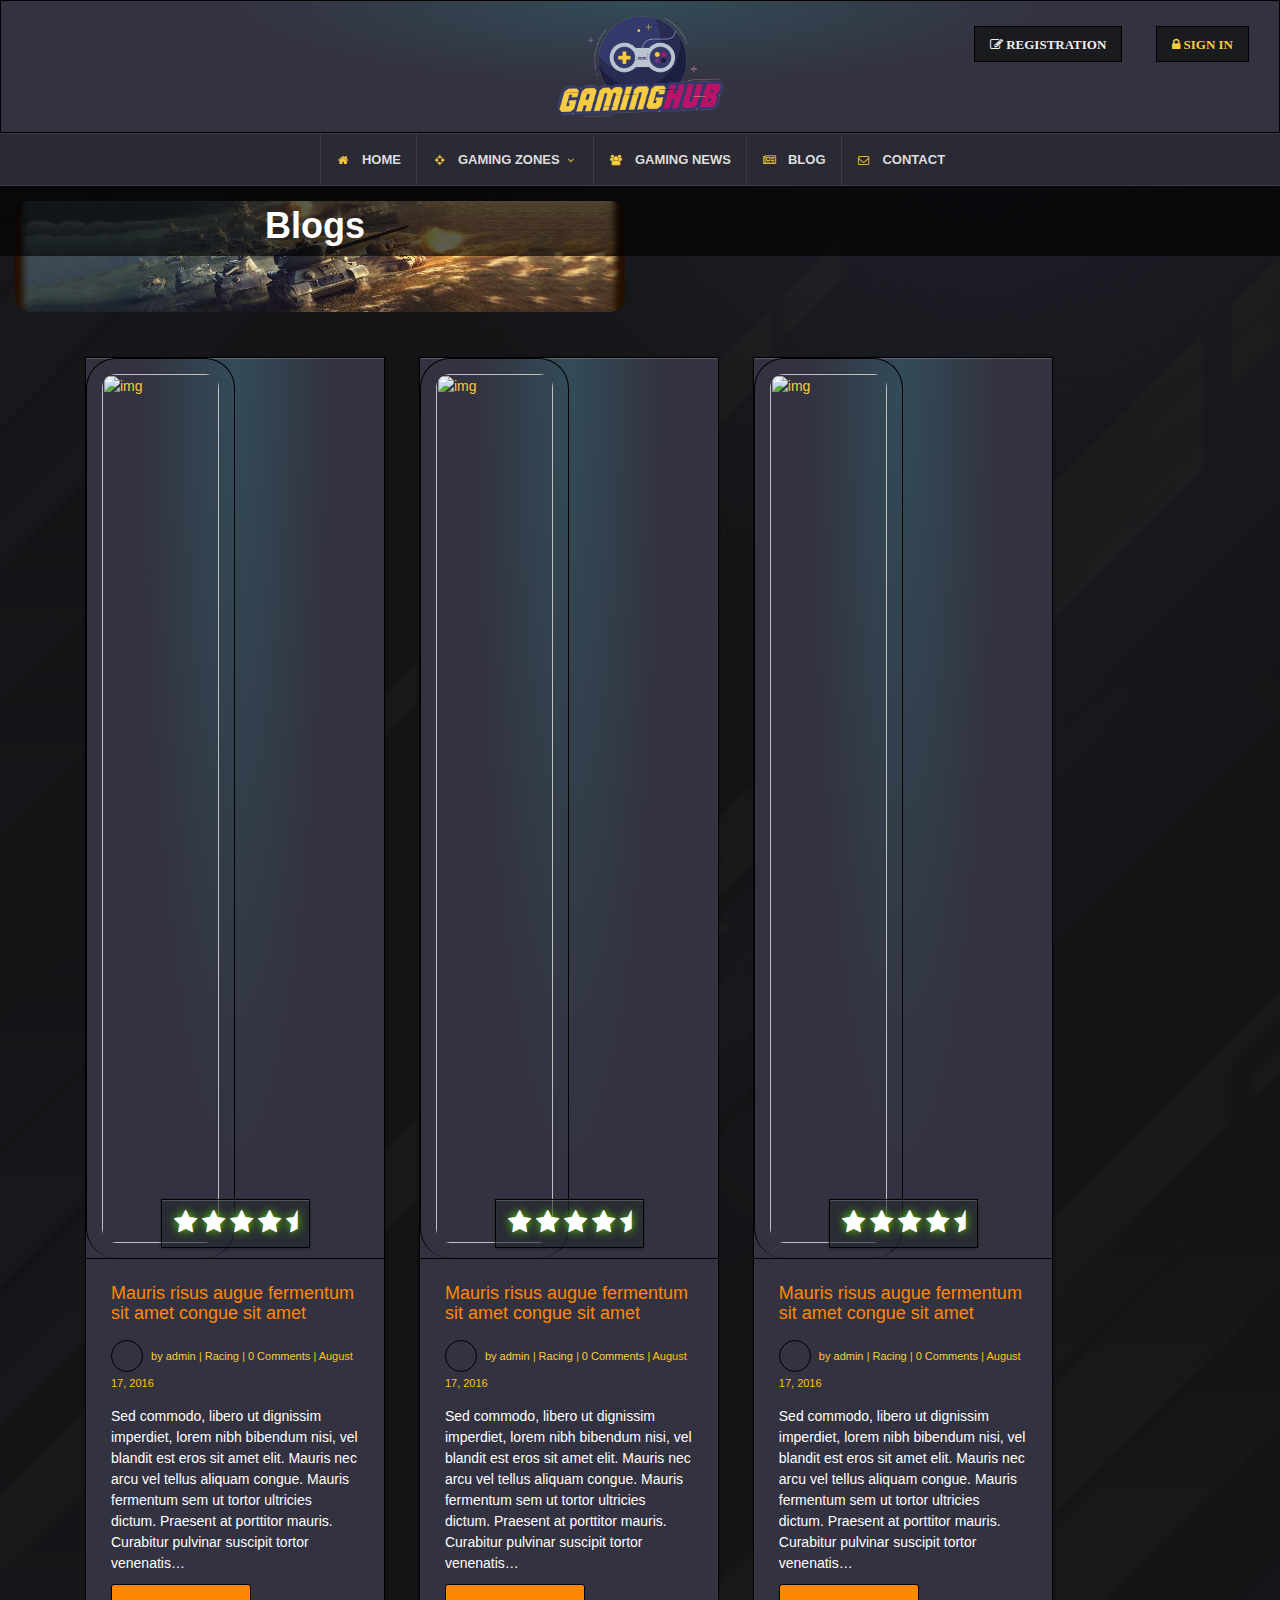
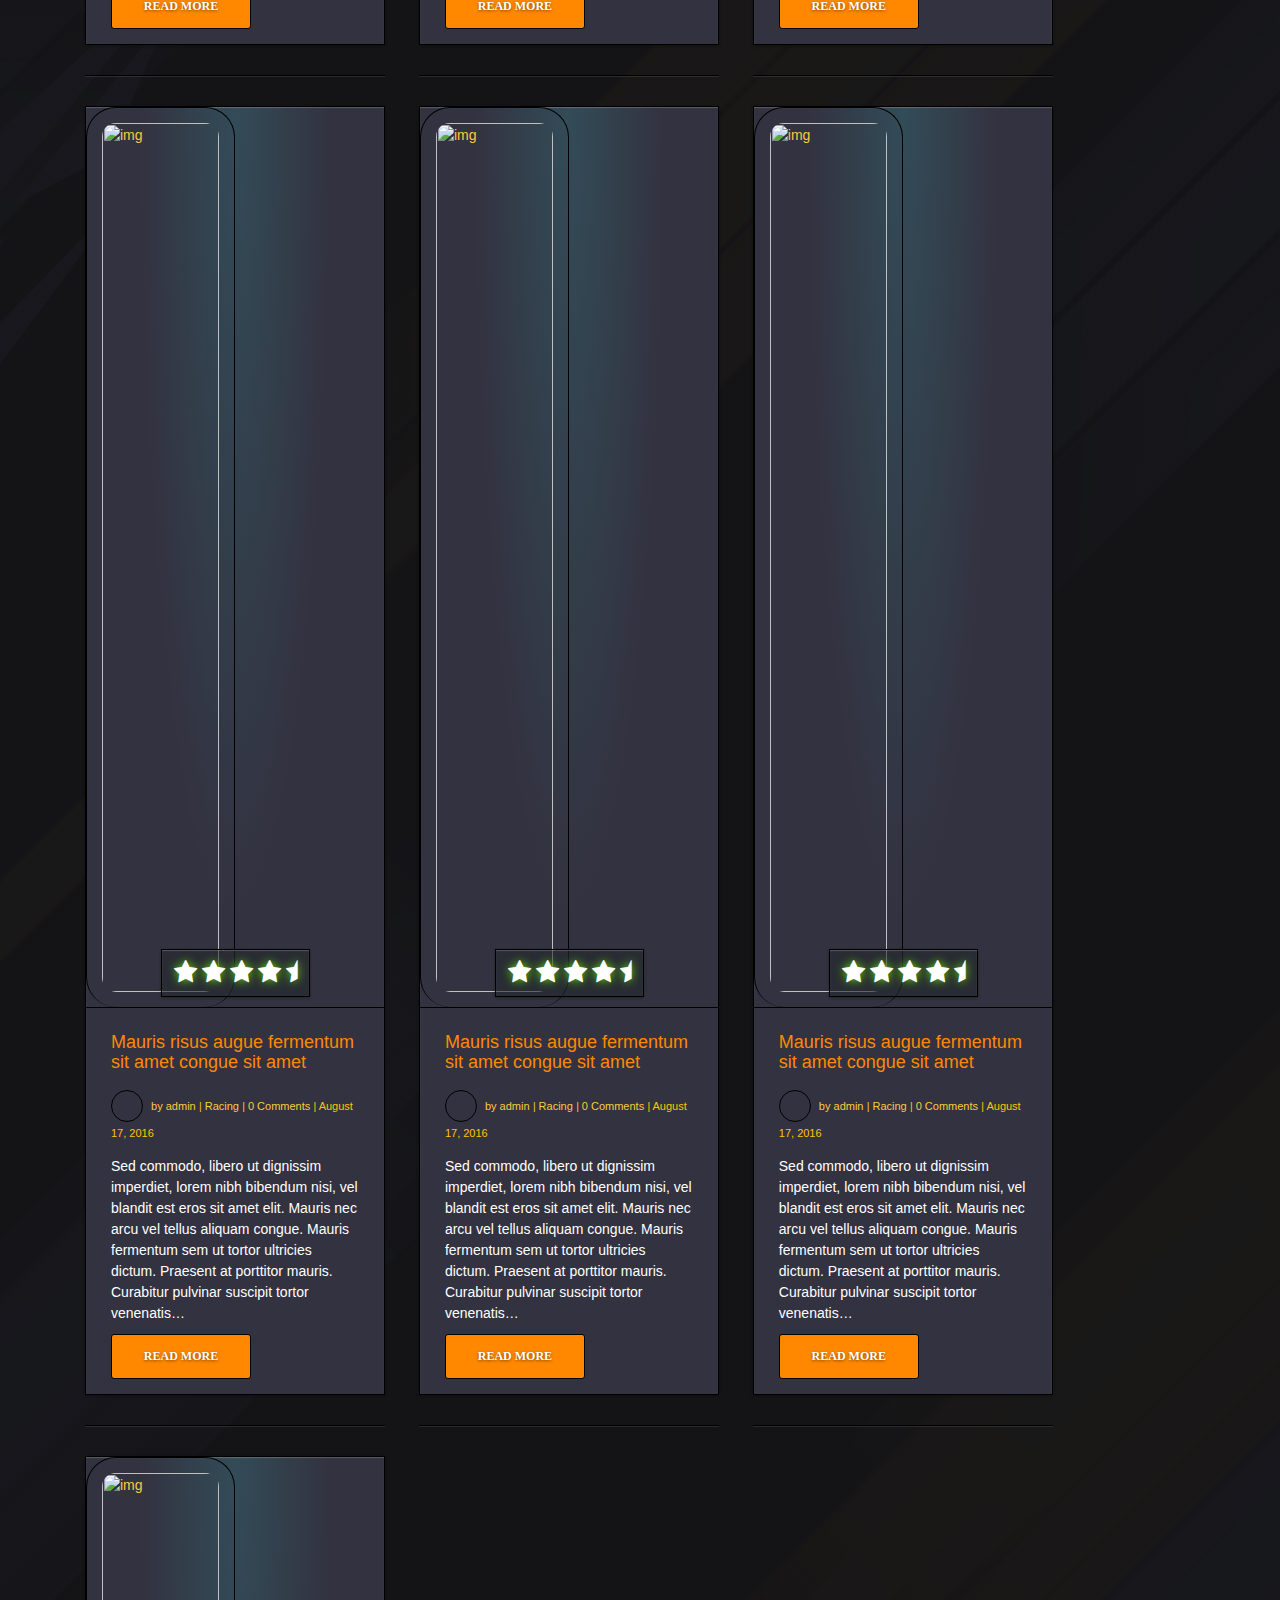
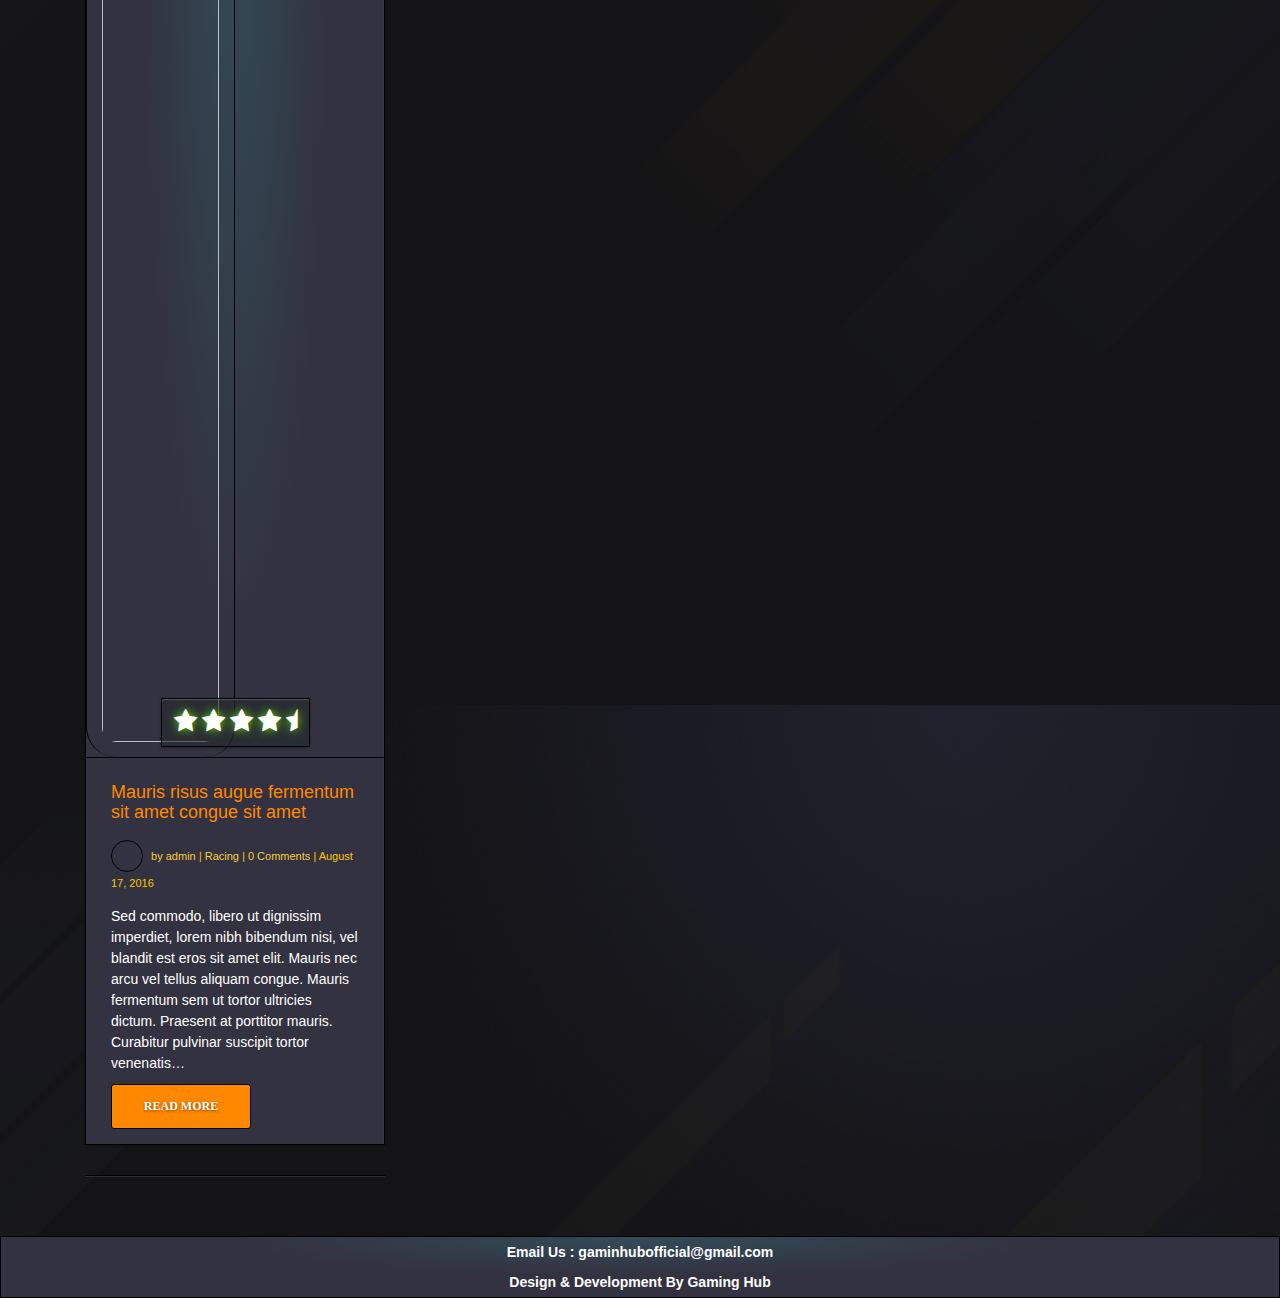
==== blog.html @ d0856de7 "contact and blog page html" ====
<head>
   <meta charset="utf-8">
   <meta http-equiv="X-UA-Compatible" content="IE=edge">
   <meta name="viewport" content="width=device-width, initial-scale=1.0">
   <link rel="shortcut icon" href="img/ico/favicon.png">
   <title>Gaming Hub</title>
   <!-- Bootstrap core CSS -->
   <link href="css/bootstrap.css" rel="stylesheet">
   <link href="css/bootstrap.min.css" rel="stylesheet">
   <!-- Custom styles for this template -->
   <link rel="stylesheet" type="text/css" href="style.css">
   <!-- Custom styles for this template -->
   <link rel="stylesheet" href="https://maxcdn.bootstrapcdn.com/font-awesome/4.6.3/css/font-awesome.min.css">
   <link rel="stylesheet" href="css/animate.css">
   <link rel="stylesheet" href="css/owl.carousel.css">
   <link rel="stylesheet" type="text/css" href="css/responsive.css">
   <script src="https://ajax.googleapis.com/ajax/libs/jquery/3.3.1/jquery.min.js"></script>
   <script src="https://maxcdn.bootstrapcdn.com/bootstrap/3.3.7/js/bootstrap.min.js"></script>
   <!--EnD -->
</head>
<body>
   <!-- NAVBAR -->
   <div class="Head-logo">
   <div class="container-fluid">
      <div class="col-lg-12 col-md-12 no-padding header-back">
         <div class="col-lg-4 col-md-4"></div>
         <div class="col-lg-4 col-md-4 text-center">
            <img src="img/logo1.png">
         </div>
         <div class="col-lg-4 col-md-4">
            <div class="head-btns">
               <ul>
                  <li class="reg-btn"><a href="#"><i class="fa fa-pencil-square-o"></i> <span>Registration</span>
                     </a>
                  </li>
                  <li class="sign-btn"><a href="#"><i class="fa fa-lock"></i> <span>Sign In</span> </a></li>
               </ul>
            </div>
         </div>
      </div>
      <div class="col-lg-12 col-md-12 col-sm-12 no-padding">
         <nav class="navbar navbar-default navi navbar-custom">
            <div class="container-fluid">
               <!-- Brand and toggle get grouped for better mobile display -->
               <div class="navbar-header">
                  <button type="button" class="navbar-toggle collapsed" data-toggle="collapse" data-target="#bs-example-navbar-collapse-1" aria-expanded="false">
                  <span class="sr-only">Toggle navigation</span>
                  <span class="icon-bar"></span>
                  <span class="icon-bar"></span>
                  <span class="icon-bar"></span>
                  </button>
               </div>
               <!-- Collect the nav links, forms, and other content for toggling -->
               <div class="navbar-collapse collapse header-menu-navigation" id="bs-example-navbar-collapse-1" style="height: 1px;">
                  <ul class="nav navbar-nav navi header-menu-navigation">
                     <li><a href="index.html"><i class="header-menu-icon fa fa-home"></i> <span>Home</span></a></li>
                     <li><a href="zone.html"><i class="header-menu-icon fa fa-crosshairs"></i> <span>Gaming Zones</span>
                        <i class="dropdown-icon fa fa-angle-down"></i></a>
                     </li>
                     <li><a href="news.html"><i class="header-menu-icon fa fa-users"></i> <span>Gaming News</span></a></li>
                     <li><a href="blog.html"><i class="header-menu-icon fa fa-newspaper-o"></i> <span>Blog</span></a></li>
                     <li><a href="contact.html"><i class="header-menu-icon fa fa-envelope-o"></i> <span>Contact</span></a></li>
                  </ul>
               </div>
               <!-- /.navbar-collapse -->
            </div>
            <!-- /.container-fluid -->
         </nav>
         <div>
         </div>
      </div>
   </div>
   <style>
      .blog .blog-item{ display: inline-block; }
      .blog .blog-twrapper{ background-color: #1d1d1d;border: 1px solid #000;background-image: -webkit-linear-gradient(bottom, #1a1b1f, #2a2a34);background-image: -moz-linear-gradient(bottom, #1a1b1f, #2a2a34);background-image: -o-linear-gradient(bottom, #1a1b1f, #2a2a34);background-image: radial-gradient(ellipse farthest-corner at center 0px,#31a2a6 -150%,#333240 45%,#333240 85%);-webkit-box-shadow: 0 1px 3px rgba(0, 0, 0, .3), inset 0 1px 1px rgba(255, 255, 255, .2);-moz-box-shadow: 0 1px 3px rgba(0, 0, 0, .3), inset 0 1px 1px rgba(255, 255, 255, .2);box-shadow: 0 1px 3px rgba(0, 0, 0, .3), inset 0 1px 1px rgba(255, 255, 255, .2); }
      .blog .blog-twrapper { position: relative;z-index: 10;-webkit-transition: -webkit-transform .4s;-moz-transition: -moz-transform .4s;transition: transform .4s; }
      .blog-image { position: relative;overflow: hidden; }
      .blog .blog-image img { border: 1px solid #000;border-bottom: 0; }
      .blog-image img { width: 100%;height: auto;-webkit-transition: -webkit-transform .4s;-moz-transition: -moz-transform .4s;transition: transform .4s; }
      .blog-image .carousel_rating { border: 1px solid #000;box-shadow: 0 1px 3px rgba(0, 0, 0, .3), inset 0 1px 1px rgba(255, 255, 255, .2);position: absolute;bottom: 10px;right: 50%;margin-right: -75px;z-index: 2;font-size: 18px;padding: 10px 10px 8px 12px;background: rgba(35,40,45,0.6);top: initial;opacity: 1;transition: all .35s ease-in-out;-moz-transition: all .35s ease-in-out;-webkit-transition: all .35s ease-in-out;-o-transition: all .35s ease-in-out; }
      .blog-image .carousel_rating i { color: white;font-size: 25px; }
      .blog .cat-color { text-shadow: 0px 0px 10px #60d600; }
      .blog .cat-color-background { background: #60d600; }
      .blog .blog-content { padding: 20px 25px 15px;line-height: 21px;border: 0px solid black;border-top: 1px solid black; }
      .blog .blog-content p { color: #fff; }
      .blog .blog-post h2 { color: #ff8800;padding: 5px 0px 1px;margin-top: 0;margin-bottom: 10px;font-size: 18px; }
      .blog .blog-post h2 > a { color: #ff8800; }
      .blog .post-pinfo { margin: 8px 0 5px;width: auto;border-top: 0px;border-bottom: 0px;color: #ffc400 !important;font-size: 11px;padding: 7px 0px 7px 0px; }
      .blog .post-pinfo img { width: 20px!important;height: 20px;border-radius: 30px;margin-right: 5px;position: relative;top: -1px;border: 1px solid black; }
      .blog .blog-content .button-small { display: block;width: 140px;font-family: Roboto;letter-spacing: 0;font-size: 12px;padding: 11px 20px!important;transition: all .35s ease-in-out;-moz-transition: all .35s ease-in-out;-webkit-transition: all .35s ease-in-out;-o-transition: all .35s ease-in-out;color: #FFF;text-transform: uppercase;font-weight: 900;margin-top: 5px;position: relative;border-radius: 3px;z-index: 1;border: 1px solid #000;overflow: hidden;cursor: pointer;text-shadow: 0px 1px 3px rgba(0,0,0,0.5);text-align: center;background-color: #ff8800!important; }
      .blog .block-divider { margin: 30px 0;height: 1px;background: #000;box-shadow: 0 1px 0 rgba(255, 255, 255, .1); }
      .blog .post-pinfo img { width: 20px!important;height: 20px;border-radius: 30px;margin-right: 5px;position: relative;top: -1px;border: 1px solid black; }
   </style>
   <div class="home-bnnr news blog">
   <div class="container-fluid no-padding">
      <div class="bnnr-img">
         <img src="img/new-bnnr.jpg">
      </div>
   </div>
   <div class="bnn-txt txt">
      <div class="color">
         <div class="container">
            <div class="row">
               <div class="col-lg-2 col-md-2"></div>
               <div class="col-lg-2 col-md-8 col-sm-8">
                  <h1>Blogs</h1>
               </div>
               <div class="col-lg-2 col-md-2"></div>
            </div>
         </div>
      </div>
   </div>
   <div class="container" style="margin:30px auto 30px auto;">
      <div class="blog-post blog-item" style="width: 300px; left: 0px; top: 0px; transform: translate(0px, 0px);margin:0 15px;">
         <div class="blog-twrapper">
            <div class="blog-image right">
               <a href="#"><img alt="img" src="https://skywarriorthemes.com/arcane/wp-content/uploads/2016/08/9-817x320.jpg"></a>
               <div class="carousel_rating">
                  <div class="cat-color">
                     <i class="fa fa-star"></i>
                     <i class="fa fa-star"></i>
                     <i class="fa fa-star"></i>
                     <i class="fa fa-star"></i>
                     <i class="fa fa-star-half"></i>
                  </div>
               </div>
               <span class="overlay-link"></span>
               <i class="far fa-hand-pointer cat-color"></i>
               <span class="line_effect cat-color-background"></span>
            </div>
            <div class="blog-content ">
               <h2>
                  <a href="#"> Mauris risus augue fermentum sit amet congue sit amet</a>
               </h2>
               <div class="post-pinfo">
                  <a data-original-title="View all posts by admin" data-toggle="tooltip" href="#">
                  <img src="https://skywarriorthemes.com/arcane/wp-content/uploads/2016/08/11-1.jpg" width="60" height="60" alt="author image">
                  by admin</a>
                  <i>|</i>
                  <a href="#"> Racing  </a> <i>|</i> 
                  <a href="##comments">
                  0 Comments </a>
                  <i>|</i>
                  <span class="date"> August 17, 2016</span>
               </div>
               <p>Sed commodo, libero ut dignissim imperdiet, lorem nibh bibendum nisi, vel blandit est eros sit amet elit. Mauris nec arcu vel tellus aliquam congue. Mauris fermentum sem ut tortor ultricies dictum. Praesent at porttitor mauris. Curabitur pulvinar suscipit tortor venenatis…</p>
               <a href="#" class="button-small">Read more</a>
            </div>
            <!-- blog-content -->
         </div>
         <!-- /blog-twrapper -->
         <div class="clear"></div>
         <div class="block-divider"></div>
      </div>
      <div class="blog-post blog-item" style="width: 300px; left: 0px; top: 0px; transform: translate(0px, 0px);margin:0 15px;">
         <div class="blog-twrapper">
            <div class="blog-image right">
               <a href="#"><img alt="img" src="https://skywarriorthemes.com/arcane/wp-content/uploads/2016/08/9-817x320.jpg"></a>
               <div class="carousel_rating">
                  <div class="cat-color">
                     <i class="fa fa-star"></i>
                     <i class="fa fa-star"></i>
                     <i class="fa fa-star"></i>
                     <i class="fa fa-star"></i>
                     <i class="fa fa-star-half"></i>
                  </div>
               </div>
               <span class="overlay-link"></span>
               <i class="far fa-hand-pointer cat-color"></i>
               <span class="line_effect cat-color-background"></span>
            </div>
            <div class="blog-content ">
               <h2>
                  <a href="#"> Mauris risus augue fermentum sit amet congue sit amet</a>
               </h2>
               <div class="post-pinfo">
                  <a data-original-title="View all posts by admin" data-toggle="tooltip" href="#">
                  <img src="https://skywarriorthemes.com/arcane/wp-content/uploads/2016/08/11-1.jpg" width="60" height="60" alt="author image">
                  by admin</a>
                  <i>|</i>
                  <a href="#"> Racing  </a> <i>|</i> 
                  <a href="##comments">
                  0 Comments </a>
                  <i>|</i>
                  <span class="date"> August 17, 2016</span>
               </div>
               <p>Sed commodo, libero ut dignissim imperdiet, lorem nibh bibendum nisi, vel blandit est eros sit amet elit. Mauris nec arcu vel tellus aliquam congue. Mauris fermentum sem ut tortor ultricies dictum. Praesent at porttitor mauris. Curabitur pulvinar suscipit tortor venenatis…</p>
               <a href="#" class="button-small">Read more</a>
            </div>
            <!-- blog-content -->
         </div>
         <!-- /blog-twrapper -->
         <div class="clear"></div>
         <div class="block-divider"></div>
      </div>
      <div class="blog-post blog-item" style="width: 300px; left: 0px; top: 0px; transform: translate(0px, 0px);margin:0 15px;">
         <div class="blog-twrapper">
            <div class="blog-image right">
               <a href="#"><img alt="img" src="https://skywarriorthemes.com/arcane/wp-content/uploads/2016/08/9-817x320.jpg"></a>
               <div class="carousel_rating">
                  <div class="cat-color">
                     <i class="fa fa-star"></i>
                     <i class="fa fa-star"></i>
                     <i class="fa fa-star"></i>
                     <i class="fa fa-star"></i>
                     <i class="fa fa-star-half"></i>
                  </div>
               </div>
               <span class="overlay-link"></span>
               <i class="far fa-hand-pointer cat-color"></i>
               <span class="line_effect cat-color-background"></span>
            </div>
            <div class="blog-content ">
               <h2>
                  <a href="#"> Mauris risus augue fermentum sit amet congue sit amet</a>
               </h2>
               <div class="post-pinfo">
                  <a data-original-title="View all posts by admin" data-toggle="tooltip" href="#">
                  <img src="https://skywarriorthemes.com/arcane/wp-content/uploads/2016/08/11-1.jpg" width="60" height="60" alt="author image">
                  by admin</a>
                  <i>|</i>
                  <a href="#"> Racing  </a> <i>|</i> 
                  <a href="##comments">
                  0 Comments </a>
                  <i>|</i>
                  <span class="date"> August 17, 2016</span>
               </div>
               <p>Sed commodo, libero ut dignissim imperdiet, lorem nibh bibendum nisi, vel blandit est eros sit amet elit. Mauris nec arcu vel tellus aliquam congue. Mauris fermentum sem ut tortor ultricies dictum. Praesent at porttitor mauris. Curabitur pulvinar suscipit tortor venenatis…</p>
               <a href="#" class="button-small">Read more</a>
            </div>
            <!-- blog-content -->
         </div>
         <!-- /blog-twrapper -->
         <div class="clear"></div>
         <div class="block-divider"></div>
      </div>
      <div class="blog-post blog-item" style="width: 300px; left: 0px; top: 0px; transform: translate(0px, 0px);margin:0 15px;">
         <div class="blog-twrapper">
            <div class="blog-image right">
               <a href="#"><img alt="img" src="https://skywarriorthemes.com/arcane/wp-content/uploads/2016/08/9-817x320.jpg"></a>
               <div class="carousel_rating">
                  <div class="cat-color">
                     <i class="fa fa-star"></i>
                     <i class="fa fa-star"></i>
                     <i class="fa fa-star"></i>
                     <i class="fa fa-star"></i>
                     <i class="fa fa-star-half"></i>
                  </div>
               </div>
               <span class="overlay-link"></span>
               <i class="far fa-hand-pointer cat-color"></i>
               <span class="line_effect cat-color-background"></span>
            </div>
            <div class="blog-content ">
               <h2>
                  <a href="#"> Mauris risus augue fermentum sit amet congue sit amet</a>
               </h2>
               <div class="post-pinfo">
                  <a data-original-title="View all posts by admin" data-toggle="tooltip" href="#">
                  <img src="https://skywarriorthemes.com/arcane/wp-content/uploads/2016/08/11-1.jpg" width="60" height="60" alt="author image">
                  by admin</a>
                  <i>|</i>
                  <a href="#"> Racing  </a> <i>|</i> 
                  <a href="##comments">
                  0 Comments </a>
                  <i>|</i>
                  <span class="date"> August 17, 2016</span>
               </div>
               <p>Sed commodo, libero ut dignissim imperdiet, lorem nibh bibendum nisi, vel blandit est eros sit amet elit. Mauris nec arcu vel tellus aliquam congue. Mauris fermentum sem ut tortor ultricies dictum. Praesent at porttitor mauris. Curabitur pulvinar suscipit tortor venenatis…</p>
               <a href="#" class="button-small">Read more</a>
            </div>
            <!-- blog-content -->
         </div>
         <!-- /blog-twrapper -->
         <div class="clear"></div>
         <div class="block-divider"></div>
      </div>
      <div class="blog-post blog-item" style="width: 300px; left: 0px; top: 0px; transform: translate(0px, 0px);margin:0 15px;">
         <div class="blog-twrapper">
            <div class="blog-image right">
               <a href="#"><img alt="img" src="https://skywarriorthemes.com/arcane/wp-content/uploads/2016/08/9-817x320.jpg"></a>
               <div class="carousel_rating">
                  <div class="cat-color">
                     <i class="fa fa-star"></i>
                     <i class="fa fa-star"></i>
                     <i class="fa fa-star"></i>
                     <i class="fa fa-star"></i>
                     <i class="fa fa-star-half"></i>
                  </div>
               </div>
               <span class="overlay-link"></span>
               <i class="far fa-hand-pointer cat-color"></i>
               <span class="line_effect cat-color-background"></span>
            </div>
            <div class="blog-content ">
               <h2>
                  <a href="#"> Mauris risus augue fermentum sit amet congue sit amet</a>
               </h2>
               <div class="post-pinfo">
                  <a data-original-title="View all posts by admin" data-toggle="tooltip" href="#">
                  <img src="https://skywarriorthemes.com/arcane/wp-content/uploads/2016/08/11-1.jpg" width="60" height="60" alt="author image">
                  by admin</a>
                  <i>|</i>
                  <a href="#"> Racing  </a> <i>|</i> 
                  <a href="##comments">
                  0 Comments </a>
                  <i>|</i>
                  <span class="date"> August 17, 2016</span>
               </div>
               <p>Sed commodo, libero ut dignissim imperdiet, lorem nibh bibendum nisi, vel blandit est eros sit amet elit. Mauris nec arcu vel tellus aliquam congue. Mauris fermentum sem ut tortor ultricies dictum. Praesent at porttitor mauris. Curabitur pulvinar suscipit tortor venenatis…</p>
               <a href="#" class="button-small">Read more</a>
            </div>
            <!-- blog-content -->
         </div>
         <!-- /blog-twrapper -->
         <div class="clear"></div>
         <div class="block-divider"></div>
      </div>
      <div class="blog-post blog-item" style="width: 300px; left: 0px; top: 0px; transform: translate(0px, 0px);margin:0 15px;">
         <div class="blog-twrapper">
            <div class="blog-image right">
               <a href="#"><img alt="img" src="https://skywarriorthemes.com/arcane/wp-content/uploads/2016/08/9-817x320.jpg"></a>
               <div class="carousel_rating">
                  <div class="cat-color">
                     <i class="fa fa-star"></i>
                     <i class="fa fa-star"></i>
                     <i class="fa fa-star"></i>
                     <i class="fa fa-star"></i>
                     <i class="fa fa-star-half"></i>
                  </div>
               </div>
               <span class="overlay-link"></span>
               <i class="far fa-hand-pointer cat-color"></i>
               <span class="line_effect cat-color-background"></span>
            </div>
            <div class="blog-content ">
               <h2>
                  <a href="#"> Mauris risus augue fermentum sit amet congue sit amet</a>
               </h2>
               <div class="post-pinfo">
                  <a data-original-title="View all posts by admin" data-toggle="tooltip" href="#">
                  <img src="https://skywarriorthemes.com/arcane/wp-content/uploads/2016/08/11-1.jpg" width="60" height="60" alt="author image">
                  by admin</a>
                  <i>|</i>
                  <a href="#"> Racing  </a> <i>|</i> 
                  <a href="##comments">
                  0 Comments </a>
                  <i>|</i>
                  <span class="date"> August 17, 2016</span>
               </div>
               <p>Sed commodo, libero ut dignissim imperdiet, lorem nibh bibendum nisi, vel blandit est eros sit amet elit. Mauris nec arcu vel tellus aliquam congue. Mauris fermentum sem ut tortor ultricies dictum. Praesent at porttitor mauris. Curabitur pulvinar suscipit tortor venenatis…</p>
               <a href="#" class="button-small">Read more</a>
            </div>
            <!-- blog-content -->
         </div>
         <!-- /blog-twrapper -->
         <div class="clear"></div>
         <div class="block-divider"></div>
      </div>
      <div class="blog-post blog-item" style="width: 300px; left: 0px; top: 0px; transform: translate(0px, 0px);margin:0 15px;">
         <div class="blog-twrapper">
            <div class="blog-image right">
               <a href="#"><img alt="img" src="https://skywarriorthemes.com/arcane/wp-content/uploads/2016/08/9-817x320.jpg"></a>
               <div class="carousel_rating">
                  <div class="cat-color">
                     <i class="fa fa-star"></i>
                     <i class="fa fa-star"></i>
                     <i class="fa fa-star"></i>
                     <i class="fa fa-star"></i>
                     <i class="fa fa-star-half"></i>
                  </div>
               </div>
               <span class="overlay-link"></span>
               <i class="far fa-hand-pointer cat-color"></i>
               <span class="line_effect cat-color-background"></span>
            </div>
            <div class="blog-content ">
               <h2>
                  <a href="#"> Mauris risus augue fermentum sit amet congue sit amet</a>
               </h2>
               <div class="post-pinfo">
                  <a data-original-title="View all posts by admin" data-toggle="tooltip" href="#">
                  <img src="https://skywarriorthemes.com/arcane/wp-content/uploads/2016/08/11-1.jpg" width="60" height="60" alt="author image">
                  by admin</a>
                  <i>|</i>
                  <a href="#"> Racing  </a> <i>|</i> 
                  <a href="##comments">
                  0 Comments </a>
                  <i>|</i>
                  <span class="date"> August 17, 2016</span>
               </div>
               <p>Sed commodo, libero ut dignissim imperdiet, lorem nibh bibendum nisi, vel blandit est eros sit amet elit. Mauris nec arcu vel tellus aliquam congue. Mauris fermentum sem ut tortor ultricies dictum. Praesent at porttitor mauris. Curabitur pulvinar suscipit tortor venenatis…</p>
               <a href="#" class="button-small">Read more</a>
            </div>
            <!-- blog-content -->
         </div>
         <!-- /blog-twrapper -->
         <div class="clear"></div>
         <div class="block-divider"></div>
      </div>
   </div>
   <div class="footr footer-back">
      <div class="container">
         <div class="row">
            <div class="col-lg-12 col-md-12 col-sm-12 col-xs-12">
               <div class="ftr-email text-center">
                  <p>Email Us : gaminhubofficial@gmail.com</p>
               </div>
            </div>
            <div class="col-lg-12 col-md-12 col-sm-12 col-xs-12">
               <div class="ftr-copy text-center">
                  <p>Design & Development By Gaming Hub</p>
               </div>
            </div>
         </div>
      </div>
   </div>
---- style.css ----
/********** Header **********/

body {
    background-image: url(img/tpbg.jpg);
}

.no-padding {
    padding-right: 0 !important;
    padding-left: 0 !important;
}

.text-center {
    text-align: center;
}

.header-back,
.footer-back {
    background-color: #1d1d1d;
    border: 1px solid #000;
    background-image: radial-gradient(ellipse farthest-corner at center 0px, #31a2a6 -150%, #333240 45%, #333240 85%);
    z-index: 1000;
}

.Head-logo img {
    width: 100%;
    height: auto;
    max-width: 50%;
    padding: 15px 15px;
    border-radius: 30px;
}

.head-btns {
    text-align: right;
}

.head-btns ul {
    list-style: none;
    padding: 0;
}

.head-btns li {
    width: 100%;
    display: inline;
    margin: 0 15px 0 15px;
    text-align: right;
}

.reg-btn a {
    top: 5px;
    position: relative;
    padding: 9px 15px 9px 15px!important;
    font-size: 13px;
    color: #eee;
    border: 1px solid #000;
    text-transform: uppercase;
    font-weight: 800;
    font-family: Roboto;
    background: #1a1b1f;
    height: 36px;
    max-height: none;
    display: inline-block;
    margin-top: 20px;
    line-height: 18px;
}

.sign-btn a {
    top: 5px;
    position: relative;
    padding: 9px 15px 9px 15px!important;
    font-size: 13px;
    color: #f7cc3f;
    border: 1px solid #000;
    text-transform: uppercase;
    font-weight: 800;
    font-family: Roboto;
    background: #1a1b1f;
    height: 36px;
    max-height: none;
    display: inline-block;
    margin-top: 20px;
    line-height: 18px;
}

.navbar-custom {
    padding: 0;
    -webkit-border-radius: 0;
    -moz-border-radius: 0;
    border-radius: 0;
    border: 0;
    border-bottom: 1px solid #3B3A4A;
    background: #2a2a34;
    text-align: center;
    border-top: 1px solid #3B3A4A;
    box-shadow: none;
    margin: 0;
}

.navbar-custom a {
    position: static;
    padding: 13px 20px;
    padding-right: 0;
    text-transform: uppercase;
    font-weight: bold;
    cursor: pointer;
    height: auto;
    width: auto;
    max-height: none;
    min-height: 0;
    line-height: 15px;
    border-left: 1px solid #3B3A4A;
    text-align: left;
}

.navbar-custom ul li a i {
    vertical-align: middle;
    width: 1.3em;
    text-align: center;
    color: #f7cc3f;
    font-size: 11px;
}

.navbar-custom span {
    margin-left: 0.6em;
    display: inline-block;
    vertical-align: middle;
    color: #ddd;
    text-transform: uppercase;
    font-size: 13px;
}

.header-menu-navigation {
    display: inline-block;
    float: none;
}


/****************************/


/*************** Home *******************/

.bnnr-img img {
    width: 100%;
    height: auto;
}

.home-bnnr {
    width: 100%;
    position: relative;
    overflow: hidden;
}

.bnn-txt {
    overflow: hidden;
    width: 100%;
    position: absolute;
    top: 0;
}

.bnn-txt h1 {
    color: #fff;
    font-weight: 600;
    text-transform: capitalize;
}

.bnn-txt p {
    color: #fff;
    text-transform: capitalize;
    font-weight: 700;
}

.bnn-txt span {
    color: #ffc400;
    text-transform: uppercase;
}

.color {
    background-color: #000000a3;
    padding: 0 0;
}

.text-center {
    text-align: center;
}

.quick-img {
    width: 100%;
    margin: 0 0;
}

h3.widget-title {
    font-size: 14px;
    text-transform: uppercase;
    padding: 13px 17px;
    z-index: 99999;
    margin: 0;
    background: url(img/stripe.png) top left #212129;
    color: #fff;
    font-weight: 800;
}

.tournaments-list {
    list-style: none;
    padding: 0px;
    margin-top: 0px;
}

.tournaments-list li {
    margin-right: .5%;
    margin-left: 0%;
    width: 49.75%;
    padding-bottom: 70px;
    list-style: none;
    padding: 20px;
    background: url(img/tlistcup.jpg) right bottom no-repeat #212129;
    position: relative;
    width: 49.3%;
    margin-bottom: 0.7%;
    min-height: 185px;
    border: 1px solid black;
    display: inline-block;
}

.tournament-finished {
    position: relative;
    top: 0px;
    /* width: 100%; */
    margin: -20px -20px 10px -20px;
    z-index: 1111;
    text-align: center;
    background: rgb(104, 30, 31);
    padding: 10px;
    color: #ffe8e8;
    font-size: 12px;
    border: 1px solid #8a2d2e;
    left: 0px;
}

a {
    text-decoration: none;
    transition: all .35s ease-in-out;
    -moz-transition: all .35s ease-in-out;
    -webkit-transition: all .35s ease-in-out;
    -o-transition: all .35s ease-in-out;
    cursor: pointer;
    outline: 0!important;
    color: #f7cc3f;
}

.tournaments-list li>a {
    display: block;
    position: relative;
    z-index: 2;
}

.tournaments-list h4 {
    margin-bottom: 25px;
    margin-top: 10px !important;
    padding-top: 0px;
    font-size: 18px;
    -webkit-transition: linear .3s;
    -moz-transition: linear .3s;
    -ms-transition: linear .3s;
    -o-transition: linear .3s;
    transition: linear .3s;
}

.tlistimg,
.tlistinfo,
.tlistjoin {
    display: inline-block;
    vertical-align: top;
    z-index: 2;
    position: relative;
}

.tlistinfo {
    padding-left: 20px;
    max-width: 70%;
}

.tournaments-list p,
.tournamentCarousel p,
.tournaments_block_single .tlistinfo p {
    margin-bottom: 0px;
    font-size: 11px;
    line-height: 17px;
    margin-top: 0px;
    color: #dddddd;
}

.tournaments-list p span,
.tournamentCarousel p span,
.tournaments_block_single .tlistinfo p span {
    color: #999999;
}

.tournaments-list p.tlistprice,
.tournamentCarousel .nextmatch_wrap .tlistprice {
    color: #f7cc3f;
}

.mid-sec1,
.mid-sec2,
mid-sec3 {
    width: 100%;
    overflow: hidden;
    margin: 60px 0;
}

.main-content-title {
    background-color: #1d1d1d;
    border: 1px solid #000;
    background-image: -webkit-linear-gradient(bottom, #1a1b1f, #2a2a34);
    background-image: -moz-linear-gradient(bottom, #1a1b1f, #2a2a34);
    background-image: -o-linear-gradient(bottom, #1a1b1f, #2a2a34);
    background-image: radial-gradient(ellipse farthest-corner at center 0px, #31a2a6 -150%, #333240 45%, #333240 85%);
    -webkit-box-shadow: 0 1px 3px rgba(0, 0, 0, .3), inset 0 1px 1px rgba(255, 255, 255, .2);
    -moz-box-shadow: 0 1px 3px rgba(0, 0, 0, .3), inset 0 1px 1px rgba(255, 255, 255, .2);
    box-shadow: 0 1px 3px rgba(0, 0, 0, .3), inset 0 1px 1px rgba(255, 255, 255, .2);
}

.teams-list {
    margin-top: 10px;
    padding: 0;
}

.teams-list .single-team {
    padding: 10px;
    margin-bottom: 5px;
    background: #212528;
    color: #888;
    font-size: 11px;
    border-radius: 0;
    position: relative;
    display: block;
    -webkit-box-shadow: inset 0 1px 1px rgba(255, 255, 255, .2);
    -moz-box-shadow: inset 0 1px 1px rgba(255, 255, 255, .2);
    box-shadow: inset 0 1px 1px rgba(255, 255, 255, .2);
    border: 1px solid #000;
    background-image: radial-gradient(ellipse farthest-corner at center 0px, #31a2a6 -300%, #2A2A34 45%, #272731 85%);
}

.single-team .team-avatar {
    float: left;
}

.single-team .team-avatar img {
    -webkit-box-shadow: inset 0 1px 1px rgba(255, 255, 255, .2);
    -moz-box-shadow: inset 0 1px 1px rgba(255, 255, 255, .2);
    box-shadow: inset 0 1px 1px rgba(255, 255, 255, .2);
    border: 1px solid #000;
    width: 50px;
    height: 50px;
    background-image: radial-gradient(ellipse farthest-corner at center 0px, #31a2a6 -300%, #2A2A34 45%, #272731 85%);
}

.team-text {
    float: left;
    padding-left: 10px;
    margin-top: 10px;
}

.team-text a {
    display: block;
    color: #ff8800;
}

.team-text span {
    opacity: .8;
    font-size: 10px;
}


/*****slider**/

#atn-sidebar-carousel {
    margin-top: 10px;
    border: 1px solid #000;
}

.carousel-tournament {
    padding: 15px 25px 15px 25px;
    margin: 0;
    width: 100%;
    background: url(img/slider-hm.jpg) center no-repeat;
    background-size: cover;
}

#atn-sidebar-carousel .single-tournament {
    background: none;
    width: 100%;
    border: none;
    padding: 0;
    margin: 0;
}

.tournament-text {
    padding-left: 18px;
}

.tournament-image,
.tournament-text {
    display: inline-block;
    vertical-align: top;
    position: relative;
}

.tournament-text p {
    margin-bottom: 0px;
    font-size: 11px;
    line-height: 17px;
    margin-top: 0px;
    color: #ddd;
}

.tournament-text p span {
    color: #999;
}

.carousel-tournament .tournament-join a {
    width: 100%;
    text-align: center;
}

.tournament-join a {
    padding: 11px 30px !important;
    text-shadow: 0px 1px 4px black;
    font-size: 14px;
    color: #FFF;
    text-transform: uppercase;
    font-weight: 900;
    display: inline-block;
    margin-top: 5px;
    position: relative;
    border-radius: 3px;
    z-index: 1;
    border: 1px solid #000;
    overflow: hidden;
    cursor: pointer;
    transition: all .35s ease-in-out;
    -moz-transition: all .35s ease-in-out;
    -webkit-transition: all .35s ease-in-out;
    -o-transition: all .35s ease-in-out;
    -webkit-box-shadow: 0 1px 2px rgba(0, 0, 0, 0), inset 0 0 1px 1px #ff8800;
    -moz-box-shadow: 0 1px 2px rgba(0, 0, 0, 0), inset 0 0 1px 1px #ff8800;
    box-shadow: 0 1px 2px rgba(0, 0, 0, 0), inset 0 0 1px 1px #ff8800;
    background-image: -webkit-radial-gradient(ellipse farthest-corner at center 0px, #ffc400 -150%, #ffc400 45%, #ff8800 85%);
    background-image: -o-radial-gradient(ellipse farthest-corner at center 0px, #ffc400 -150%, #ffc400 45%, #ff8800 85%);
    background-image: -moz-radial-gradient(ellipse farthest-corner at center 0px, #ffc400 -150%, #ffc400 45%, #ff8800 85%);
    background-image: radial-gradient(ellipse farthest-corner at center 0px, #ffc400 -150%, #ffc400 45%, #ff8800 85%);
}

.carousel-tournament .tournament-date p {
    text-align: center;
    font-size: 14px;
    font-weight: 700;
    margin-top: 0;
    text-transform: uppercase;
    color: #fff;
}

.carousel-tournament .tournament-date p span {
    color: #ff8800;
}

a:hover {
    color: #ff8800;
    text-decoration: none;
    transition: all .35s ease-in-out;
    -moz-transition: all .35s ease-in-out;
    -webkit-transition: all .35s ease-in-out;
    -o-transition: all .35s ease-in-out;
    cursor: pointer;
    opacity: 1!important;
}

.single-post {
    padding: 0;
    float: left;
}

.thumbnail-wrapper {
    position: relative;
    margin-top: 10px;
    padding: 10px;
    background-color: #1d1d1d;
    border: 1px solid #000;
    background-image: -webkit-linear-gradient(bottom, #1a1b1f, #2a2a34);
    background-image: -moz-linear-gradient(bottom, #1a1b1f, #2a2a34);
    background-image: -o-linear-gradient(bottom, #1a1b1f, #2a2a34);
    background-image: radial-gradient(ellipse farthest-corner at center 0px, #31a2a6 -150%, #333240 45%, #333240 85%);
    -webkit-box-shadow: 0 1px 3px rgba(0, 0, 0, .3), inset 0 1px 1px rgba(255, 255, 255, .2);
    -moz-box-shadow: 0 1px 3px rgba(0, 0, 0, .3), inset 0 1px 1px rgba(255, 255, 255, .2);
    box-shadow: 0 1px 3px rgba(0, 0, 0, .3), inset 0 1px 1px rgba(255, 255, 255, .2);
}

.single-post a.single-post-img {
    display: block;
    background-color: #1d1d1d;
    border: 1px solid #000;
    background-image: -webkit-linear-gradient(bottom, #1a1b1f, #2a2a34);
    background-image: -moz-linear-gradient(bottom, #1a1b1f, #2a2a34);
    background-image: -o-linear-gradient(bottom, #1a1b1f, #2a2a34);
    background-image: radial-gradient(ellipse farthest-corner at center 0px, #31a2a6 -150%, #333240 45%, #333240 85%);
    -webkit-box-shadow: 0 1px 3px rgba(0, 0, 0, .3), inset 0 1px 1px rgba(255, 255, 255, .2);
    -moz-box-shadow: 0 1px 3px rgba(0, 0, 0, .3), inset 0 1px 1px rgba(255, 255, 255, .2);
    box-shadow: 0 1px 3px rgba(0, 0, 0, .3), inset 0 1px 1px rgba(255, 255, 255, .2);
    transition: all .35s;
    -moz-transition: all .35s;
    -webkit-transition: all .35s;
    -o-transition: all .35s;
    overflow: hidden;
}

.single-post a.single-post-img img {
    width: 100%;
    transition: all .35s;
    -moz-transition: all .35s;
    -webkit-transition: all .35s;
    -o-transition: all .35s;
}

.category-link {
    position: absolute;
    top: 20px;
    left: 10px;
    padding: 2px 8px;
    background-color: #d32f2f;
    color: white !important;
    font-size: 11px;
    z-index: 0;
    border-radius: 0px 3px 3px 0px;
    text-transform: uppercase;
    text-shadow: 0px 1px 1px rgba(0, 0, 0, 0.2);
}

.post-rating {
    display: block;
    position: absolute;
    top: 11px;
    right: 11px;
    z-index: 2;
    font-size: 14px;
    padding: 5px 10px;
    background: rgba(35, 40, 45, 0.6);
}

.post-rating b {
    color: #d32f2f;
}

.racing-color {
    color: #60d600 !important;
}

.post-rating b i {
    margin-right: 5px;
}

.news-title {
    margin-top: 15px;
    margin-bottom: 10px;
}

.news-title a {
    font-weight: 600;
    font-size: 17px;
    text-transform: none;
}

.single-post p {
    line-height: 26px;
    color: #ccc;
}

.post-meta {
    margin-bottom: 15px;
    margin-top: 15px;
    padding: 5px 0px 5px 0px;
    border-top: 1px solid #2d2d3b;
    border-bottom: 1px solid #2d2d3b;
    font-size: 11px;
    color: #999!important;
}

.post-meta img {
    width: 20px;
    border-radius: 30px;
    border: 1px solid black;
    margin-right: 5px;
}

.post-meta a {
    color: #ff8800;
}

.post-meta i {
    margin: 0px 5px;
    font-style: normal;
}

.post-text {
    font-size: 14px;
}


/**************** footer ***************/

.ftr-copy p {
    color: #fff;
    font-weight: bold;
    text-transform: capitalize;
    margin: 5px 0;
}

.ftr-email p {
    color: #fff;
    font-weight: bold;
    text-transform: lower-case;
    margin: 5px 0;
}

@media(min-width:768px) and (max-width:1023px) {
    .quick-img img {
        width: 100px;
        height: auto;
    }
    .tournaments-list li {
        width: 100%;
    }
}

@media(min-width:320px) and (max-width:1023px) {
    .quick-img img {
        width: 72px;
        height: auto;
    }
    .tournaments-list li {
        width: 100%;
    }
    .bnnr-img img {
        height: 175px;
        width: 100%;
    }
}
---- css/responsive.css ----
@charset "utf-8";
/* CSS Document */
@media (min-width:320px) and (max-width:550px){

}
@media (min-width:551px) and (max-width:767px){
}

@media (min-width:768px) and (max-width:991px){
}

@media (min-width:992px) and (max-width:1199px){
}

@media (min-width:1200px){}
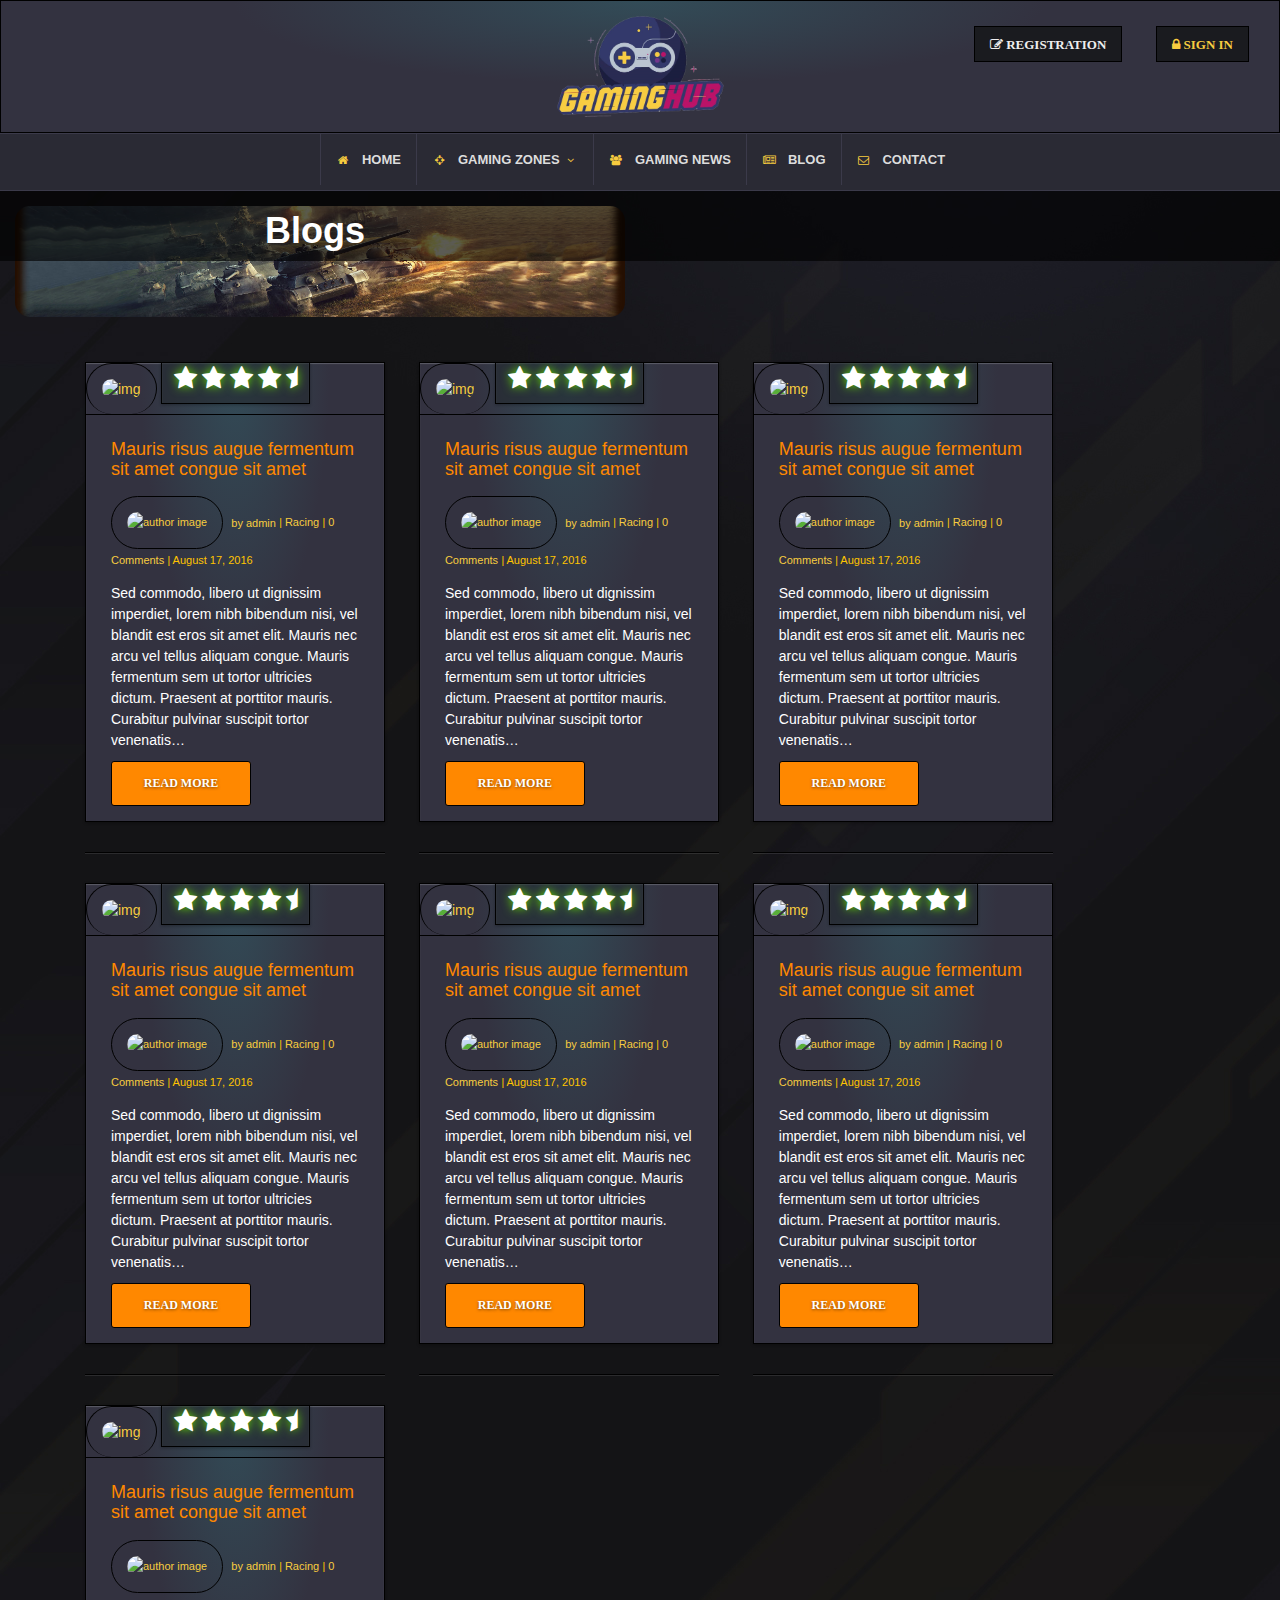
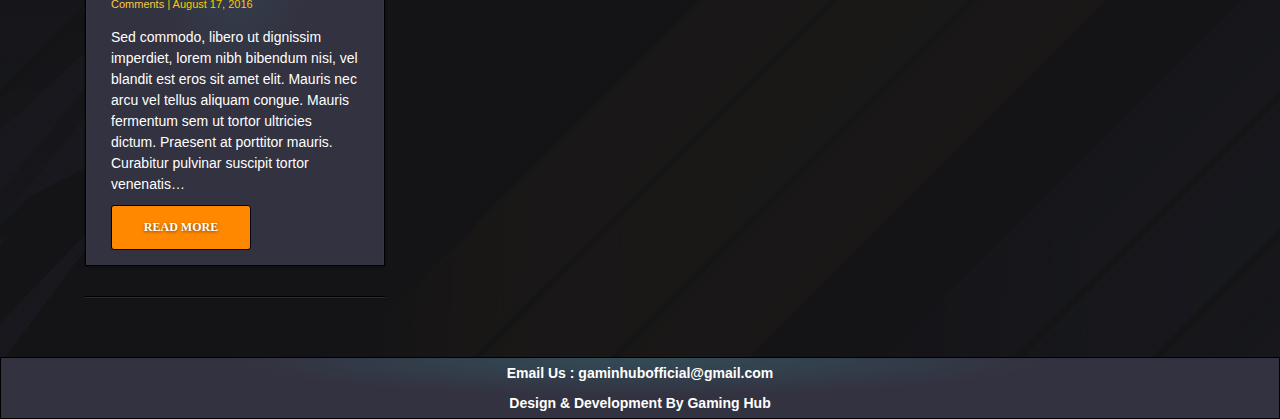
==== commit 63d1c378: "layout fixed" ====
--- a/blog.html
+++ b/blog.html
@@ -1,420 +1,538 @@
-
-
-<head>
-   <meta charset="utf-8">
-   <meta http-equiv="X-UA-Compatible" content="IE=edge">
-   <meta name="viewport" content="width=device-width, initial-scale=1.0">
-   <link rel="shortcut icon" href="img/ico/favicon.png">
-   <title>Gaming Hub</title>
-   <!-- Bootstrap core CSS -->
-   <link href="css/bootstrap.css" rel="stylesheet">
-   <link href="css/bootstrap.min.css" rel="stylesheet">
-   <!-- Custom styles for this template -->
-   <link rel="stylesheet" type="text/css" href="style.css">
-   <!-- Custom styles for this template -->
-   <link rel="stylesheet" href="https://maxcdn.bootstrapcdn.com/font-awesome/4.6.3/css/font-awesome.min.css">
-   <link rel="stylesheet" href="css/animate.css">
-   <link rel="stylesheet" href="css/owl.carousel.css">
-   <link rel="stylesheet" type="text/css" href="css/responsive.css">
-   <script src="https://ajax.googleapis.com/ajax/libs/jquery/3.3.1/jquery.min.js"></script>
-   <script src="https://maxcdn.bootstrapcdn.com/bootstrap/3.3.7/js/bootstrap.min.js"></script>
-   <!--EnD -->
-</head>
-<body>
-   <!-- NAVBAR -->
-   <div class="Head-logo">
-   <div class="container-fluid">
-      <div class="col-lg-12 col-md-12 no-padding header-back">
-         <div class="col-lg-4 col-md-4"></div>
-         <div class="col-lg-4 col-md-4 text-center">
-            <img src="img/logo1.png">
-         </div>
-         <div class="col-lg-4 col-md-4">
-            <div class="head-btns">
-               <ul>
-                  <li class="reg-btn"><a href="#"><i class="fa fa-pencil-square-o"></i> <span>Registration</span>
-                     </a>
-                  </li>
-                  <li class="sign-btn"><a href="#"><i class="fa fa-lock"></i> <span>Sign In</span> </a></li>
-               </ul>
+<!DOCTYPE html>
+<html lang="en">
+   <head>
+      <meta charset="utf-8">
+      <meta http-equiv="X-UA-Compatible" content="IE=edge">
+      <meta name="viewport" content="width=device-width, initial-scale=1.0">
+      <link rel="shortcut icon" href="img/ico/favicon.png">
+      <title>Gaming Hub</title>
+      <!-- Bootstrap core CSS -->
+      <link href="css/bootstrap.css" rel="stylesheet">
+      <link href="css/bootstrap.min.css" rel="stylesheet">
+      <!-- Custom styles for this template -->
+      <link rel="stylesheet" type="text/css" href="style.css">
+      <!-- Custom styles for this template -->
+      <link rel="stylesheet" href="https://maxcdn.bootstrapcdn.com/font-awesome/4.6.3/css/font-awesome.min.css">
+      <link rel="stylesheet" href="css/animate.css">
+      <link rel="stylesheet" href="css/owl.carousel.css">
+      <link rel="stylesheet" type="text/css" href="css/responsive.css">
+      <script src="https://ajax.googleapis.com/ajax/libs/jquery/3.3.1/jquery.min.js"></script>
+      <script src="https://maxcdn.bootstrapcdn.com/bootstrap/3.3.7/js/bootstrap.min.js"></script>
+      <!--EnD -->
+   </head>
+   <body>
+      <!-- NAVBAR -->
+      <div class="Head-logo">
+         <div class="container-fluid">
+            <div class="col-lg-12 col-md-12 no-padding header-back">
+               <div class="col-lg-4 col-md-4"></div>
+               <div class="col-lg-4 col-md-4 text-center">
+                  <img src="img/logo1.png">
+               </div>
+               <div class="col-lg-4 col-md-4">
+                  <div class="head-btns">
+                     <ul>
+                        <li class="reg-btn"><a href="#"><i class="fa fa-pencil-square-o"></i> <span>Registration</span>
+                           </a>
+                        </li>
+                        <li class="sign-btn"><a href="#"><i class="fa fa-lock"></i> <span>Sign In</span> </a></li>
+                     </ul>
+                  </div>
+               </div>
+            </div>
+            <div class="col-lg-12 col-md-12 col-sm-12 no-padding">
+               <nav class="navbar navbar-default navi navbar-custom">
+                  <div class="container-fluid">
+                     <!-- Brand and toggle get grouped for better mobile display -->
+                     <div class="navbar-header">
+                        <button type="button" class="navbar-toggle collapsed" data-toggle="collapse" data-target="#bs-example-navbar-collapse-1" aria-expanded="false">
+                        <span class="sr-only">Toggle navigation</span>
+                        <span class="icon-bar"></span>
+                        <span class="icon-bar"></span>
+                        <span class="icon-bar"></span>
+                        </button>
+                     </div>
+                     <!-- Collect the nav links, forms, and other content for toggling -->
+                     <div class="navbar-collapse collapse header-menu-navigation" id="bs-example-navbar-collapse-1" style="height: 1px;">
+                        <ul class="nav navbar-nav navi header-menu-navigation">
+                           <li><a href="index.html"><i class="header-menu-icon fa fa-home"></i> <span>Home</span></a></li>
+                           <li><a href="zone.html"><i class="header-menu-icon fa fa-crosshairs"></i> <span>Gaming Zones</span>
+                              <i class="dropdown-icon fa fa-angle-down"></i></a>
+                           </li>
+                           <li><a href="news.html"><i class="header-menu-icon fa fa-users"></i> <span>Gaming News</span></a></li>
+                           <li><a href="blog.html"><i class="header-menu-icon fa fa-newspaper-o"></i> <span>Blog</span></a></li>
+                           <li><a href="contact.html"><i class="header-menu-icon fa fa-envelope-o"></i> <span>Contact</span></a></li>
+                        </ul>
+                     </div>
+                     <!-- /.navbar-collapse -->
+                  </div>
+                  <!-- /.container-fluid -->
+               </nav>
+               <div>
+               </div>
             </div>
          </div>
-      </div>
-      <div class="col-lg-12 col-md-12 col-sm-12 no-padding">
-         <nav class="navbar navbar-default navi navbar-custom">
-            <div class="container-fluid">
-               <!-- Brand and toggle get grouped for better mobile display -->
-               <div class="navbar-header">
-                  <button type="button" class="navbar-toggle collapsed" data-toggle="collapse" data-target="#bs-example-navbar-collapse-1" aria-expanded="false">
-                  <span class="sr-only">Toggle navigation</span>
-                  <span class="icon-bar"></span>
-                  <span class="icon-bar"></span>
-                  <span class="icon-bar"></span>
-                  </button>
-               </div>
-               <!-- Collect the nav links, forms, and other content for toggling -->
-               <div class="navbar-collapse collapse header-menu-navigation" id="bs-example-navbar-collapse-1" style="height: 1px;">
-                  <ul class="nav navbar-nav navi header-menu-navigation">
-                     <li><a href="index.html"><i class="header-menu-icon fa fa-home"></i> <span>Home</span></a></li>
-                     <li><a href="zone.html"><i class="header-menu-icon fa fa-crosshairs"></i> <span>Gaming Zones</span>
-                        <i class="dropdown-icon fa fa-angle-down"></i></a>
-                     </li>
-                     <li><a href="news.html"><i class="header-menu-icon fa fa-users"></i> <span>Gaming News</span></a></li>
-                     <li><a href="blog.html"><i class="header-menu-icon fa fa-newspaper-o"></i> <span>Blog</span></a></li>
-                     <li><a href="contact.html"><i class="header-menu-icon fa fa-envelope-o"></i> <span>Contact</span></a></li>
-                  </ul>
-               </div>
-               <!-- /.navbar-collapse -->
+         <style>
+            .blog .blog-item {
+            display: inline-block;
+            }
+            .blog .blog-twrapper {
+            background-color: #1d1d1d;
+            border: 1px solid #000;
+            background-image: -webkit-linear-gradient(bottom, #1a1b1f, #2a2a34);
+            background-image: -moz-linear-gradient(bottom, #1a1b1f, #2a2a34);
+            background-image: -o-linear-gradient(bottom, #1a1b1f, #2a2a34);
+            background-image: radial-gradient(ellipse farthest-corner at center 0px, #31a2a6 -150%, #333240 45%, #333240 85%);
+            -webkit-box-shadow: 0 1px 3px rgba(0, 0, 0, .3), inset 0 1px 1px rgba(255, 255, 255, .2);
+            -moz-box-shadow: 0 1px 3px rgba(0, 0, 0, .3), inset 0 1px 1px rgba(255, 255, 255, .2);
+            box-shadow: 0 1px 3px rgba(0, 0, 0, .3), inset 0 1px 1px rgba(255, 255, 255, .2);
+            }
+            .blog .blog-twrapper {
+            position: relative;
+            z-index: 10;
+            -webkit-transition: -webkit-transform .4s;
+            -moz-transition: -moz-transform .4s;
+            transition: transform .4s;
+            }
+            .blog-image {
+            position: relative;
+            overflow: hidden;
+            }
+            .blog .blog-image img {
+            border: 1px solid #000;
+            border-bottom: 0;
+            }
+            .blog-image img {
+            width: 100%;
+            height: auto;
+            -webkit-transition: -webkit-transform .4s;
+            -moz-transition: -moz-transform .4s;
+            transition: transform .4s;
+            }
+            .blog-image .carousel_rating {
+            border: 1px solid #000;
+            box-shadow: 0 1px 3px rgba(0, 0, 0, .3), inset 0 1px 1px rgba(255, 255, 255, .2);
+            position: absolute;
+            bottom: 10px;
+            right: 50%;
+            margin-right: -75px;
+            z-index: 2;
+            font-size: 18px;
+            padding: 10px 10px 8px 12px;
+            background: rgba(35, 40, 45, 0.6);
+            top: initial;
+            opacity: 1;
+            transition: all .35s ease-in-out;
+            -moz-transition: all .35s ease-in-out;
+            -webkit-transition: all .35s ease-in-out;
+            -o-transition: all .35s ease-in-out;
+            }
+            .blog-image .carousel_rating i {
+            color: white;
+            font-size: 25px;
+            }
+            .blog .cat-color {
+            text-shadow: 0px 0px 10px #60d600;
+            }
+            .blog .cat-color-background {
+            background: #60d600;
+            }
+            .blog .blog-content {
+            padding: 20px 25px 15px;
+            line-height: 21px;
+            border: 0px solid black;
+            border-top: 1px solid black;
+            }
+            .blog .blog-content p {
+            color: #fff;
+            }
+            .blog .blog-post h2 {
+            color: #ff8800;
+            padding: 5px 0px 1px;
+            margin-top: 0;
+            margin-bottom: 10px;
+            font-size: 18px;
+            }
+            .blog .blog-post h2 > a {
+            color: #ff8800;
+            }
+            .blog .post-pinfo {
+            margin: 8px 0 5px;
+            width: auto;
+            border-top: 0px;
+            border-bottom: 0px;
+            color: #ffc400 !important;
+            font-size: 11px;
+            padding: 7px 0px 7px 0px;
+            }
+            .blog .post-pinfo img {
+            width: 20px!important;
+            height: 20px;
+            border-radius: 30px;
+            margin-right: 5px;
+            position: relative;
+            top: -1px;
+            border: 1px solid black;
+            }
+            .blog .blog-content .button-small {
+            display: block;
+            width: 140px;
+            font-family: Roboto;
+            letter-spacing: 0;
+            font-size: 12px;
+            padding: 11px 20px!important;
+            transition: all .35s ease-in-out;
+            -moz-transition: all .35s ease-in-out;
+            -webkit-transition: all .35s ease-in-out;
+            -o-transition: all .35s ease-in-out;
+            color: #FFF;
+            text-transform: uppercase;
+            font-weight: 900;
+            margin-top: 5px;
+            position: relative;
+            border-radius: 3px;
+            z-index: 1;
+            border: 1px solid #000;
+            overflow: hidden;
+            cursor: pointer;
+            text-shadow: 0px 1px 3px rgba(0, 0, 0, 0.5);
+            text-align: center;
+            background-color: #ff8800!important;
+            }
+            .blog .block-divider {
+            margin: 30px 0;
+            height: 1px;
+            background: #000;
+            box-shadow: 0 1px 0 rgba(255, 255, 255, .1);
+            }
+            .blog .post-pinfo img {
+            width: 20px!important;
+            height: 20px;
+            border-radius: 30px;
+            margin-right: 5px;
+            position: relative;
+            top: -1px;
+            border: 1px solid black;
+            }
+         </style>
+         <div class="home-bnnr news blog">
+            <div class="container-fluid no-padding">
+               <div class="bnnr-img">
+                  <img src="img/new-bnnr.jpg">
+               </div>
             </div>
-            <!-- /.container-fluid -->
-         </nav>
-         <div>
-         </div>
-      </div>
-   </div>
-   <style>
-      .blog .blog-item{ display: inline-block; }
-      .blog .blog-twrapper{ background-color: #1d1d1d;border: 1px solid #000;background-image: -webkit-linear-gradient(bottom, #1a1b1f, #2a2a34);background-image: -moz-linear-gradient(bottom, #1a1b1f, #2a2a34);background-image: -o-linear-gradient(bottom, #1a1b1f, #2a2a34);background-image: radial-gradient(ellipse farthest-corner at center 0px,#31a2a6 -150%,#333240 45%,#333240 85%);-webkit-box-shadow: 0 1px 3px rgba(0, 0, 0, .3), inset 0 1px 1px rgba(255, 255, 255, .2);-moz-box-shadow: 0 1px 3px rgba(0, 0, 0, .3), inset 0 1px 1px rgba(255, 255, 255, .2);box-shadow: 0 1px 3px rgba(0, 0, 0, .3), inset 0 1px 1px rgba(255, 255, 255, .2); }
-      .blog .blog-twrapper { position: relative;z-index: 10;-webkit-transition: -webkit-transform .4s;-moz-transition: -moz-transform .4s;transition: transform .4s; }
-      .blog-image { position: relative;overflow: hidden; }
-      .blog .blog-image img { border: 1px solid #000;border-bottom: 0; }
-      .blog-image img { width: 100%;height: auto;-webkit-transition: -webkit-transform .4s;-moz-transition: -moz-transform .4s;transition: transform .4s; }
-      .blog-image .carousel_rating { border: 1px solid #000;box-shadow: 0 1px 3px rgba(0, 0, 0, .3), inset 0 1px 1px rgba(255, 255, 255, .2);position: absolute;bottom: 10px;right: 50%;margin-right: -75px;z-index: 2;font-size: 18px;padding: 10px 10px 8px 12px;background: rgba(35,40,45,0.6);top: initial;opacity: 1;transition: all .35s ease-in-out;-moz-transition: all .35s ease-in-out;-webkit-transition: all .35s ease-in-out;-o-transition: all .35s ease-in-out; }
-      .blog-image .carousel_rating i { color: white;font-size: 25px; }
-      .blog .cat-color { text-shadow: 0px 0px 10px #60d600; }
-      .blog .cat-color-background { background: #60d600; }
-      .blog .blog-content { padding: 20px 25px 15px;line-height: 21px;border: 0px solid black;border-top: 1px solid black; }
-      .blog .blog-content p { color: #fff; }
-      .blog .blog-post h2 { color: #ff8800;padding: 5px 0px 1px;margin-top: 0;margin-bottom: 10px;font-size: 18px; }
-      .blog .blog-post h2 > a { color: #ff8800; }
-      .blog .post-pinfo { margin: 8px 0 5px;width: auto;border-top: 0px;border-bottom: 0px;color: #ffc400 !important;font-size: 11px;padding: 7px 0px 7px 0px; }
-      .blog .post-pinfo img { width: 20px!important;height: 20px;border-radius: 30px;margin-right: 5px;position: relative;top: -1px;border: 1px solid black; }
-      .blog .blog-content .button-small { display: block;width: 140px;font-family: Roboto;letter-spacing: 0;font-size: 12px;padding: 11px 20px!important;transition: all .35s ease-in-out;-moz-transition: all .35s ease-in-out;-webkit-transition: all .35s ease-in-out;-o-transition: all .35s ease-in-out;color: #FFF;text-transform: uppercase;font-weight: 900;margin-top: 5px;position: relative;border-radius: 3px;z-index: 1;border: 1px solid #000;overflow: hidden;cursor: pointer;text-shadow: 0px 1px 3px rgba(0,0,0,0.5);text-align: center;background-color: #ff8800!important; }
-      .blog .block-divider { margin: 30px 0;height: 1px;background: #000;box-shadow: 0 1px 0 rgba(255, 255, 255, .1); }
-      .blog .post-pinfo img { width: 20px!important;height: 20px;border-radius: 30px;margin-right: 5px;position: relative;top: -1px;border: 1px solid black; }
-   </style>
-   <div class="home-bnnr news blog">
-   <div class="container-fluid no-padding">
-      <div class="bnnr-img">
-         <img src="img/new-bnnr.jpg">
-      </div>
-   </div>
-   <div class="bnn-txt txt">
-      <div class="color">
-         <div class="container">
-            <div class="row">
-               <div class="col-lg-2 col-md-2"></div>
-               <div class="col-lg-2 col-md-8 col-sm-8">
-                  <h1>Blogs</h1>
-               </div>
-               <div class="col-lg-2 col-md-2"></div>
+            <div class="bnn-txt txt">
+               <div class="color">
+                  <div class="container">
+                     <div class="row">
+                        <div class="col-lg-2 col-md-2"></div>
+                        <div class="col-lg-2 col-md-8 col-sm-8">
+                           <h1>Blogs</h1>
+                        </div>
+                        <div class="col-lg-2 col-md-2"></div>
+                     </div>
+                  </div>
+               </div>
+            </div>
+            <div class="container" style="margin:30px auto 30px auto;">
+               <div class="blog-post blog-item" style="width: 300px; left: 0px; top: 0px; transform: translate(0px, 0px);margin:0 15px;">
+                  <div class="blog-twrapper">
+                     <div class="blog-image right">
+                        <a href="#"><img alt="img" src="https://skywarriorthemes.com/arcane/wp-content/uploads/2016/08/9-817x320.jpg"></a>
+                        <div class="carousel_rating">
+                           <div class="cat-color">
+                              <i class="fa fa-star"></i>
+                              <i class="fa fa-star"></i>
+                              <i class="fa fa-star"></i>
+                              <i class="fa fa-star"></i>
+                              <i class="fa fa-star-half"></i>
+                           </div>
+                        </div>
+                        <span class="overlay-link"></span>
+                        <i class="far fa-hand-pointer cat-color"></i>
+                        <span class="line_effect cat-color-background"></span>
+                     </div>
+                     <div class="blog-content ">
+                        <h2>
+                           <a href="#"> Mauris risus augue fermentum sit amet congue sit amet</a>
+                        </h2>
+                        <div class="post-pinfo">
+                           <a data-original-title="View all posts by admin" data-toggle="tooltip" href="#">
+                           <img src="https://skywarriorthemes.com/arcane/wp-content/uploads/2016/08/11-1.jpg" width="60" height="60" alt="author image"> by admin</a>
+                           <i>|</i>
+                           <a href="#"> Racing  </a> <i>|</i>
+                           <a href="##comments">
+                           0 Comments </a>
+                           <i>|</i>
+                           <span class="date"> August 17, 2016</span>
+                        </div>
+                        <p>Sed commodo, libero ut dignissim imperdiet, lorem nibh bibendum nisi, vel blandit est eros sit amet elit. Mauris nec arcu vel tellus aliquam congue. Mauris fermentum sem ut tortor ultricies dictum. Praesent at porttitor mauris. Curabitur pulvinar suscipit tortor venenatis…</p>
+                        <a href="#" class="button-small">Read more</a>
+                     </div>
+                     <!-- blog-content -->
+                  </div>
+                  <!-- /blog-twrapper -->
+                  <div class="clear"></div>
+                  <div class="block-divider"></div>
+               </div>
+               <div class="blog-post blog-item" style="width: 300px; left: 0px; top: 0px; transform: translate(0px, 0px);margin:0 15px;">
+                  <div class="blog-twrapper">
+                     <div class="blog-image right">
+                        <a href="#"><img alt="img" src="https://skywarriorthemes.com/arcane/wp-content/uploads/2016/08/9-817x320.jpg"></a>
+                        <div class="carousel_rating">
+                           <div class="cat-color">
+                              <i class="fa fa-star"></i>
+                              <i class="fa fa-star"></i>
+                              <i class="fa fa-star"></i>
+                              <i class="fa fa-star"></i>
+                              <i class="fa fa-star-half"></i>
+                           </div>
+                        </div>
+                        <span class="overlay-link"></span>
+                        <i class="far fa-hand-pointer cat-color"></i>
+                        <span class="line_effect cat-color-background"></span>
+                     </div>
+                     <div class="blog-content ">
+                        <h2>
+                           <a href="#"> Mauris risus augue fermentum sit amet congue sit amet</a>
+                        </h2>
+                        <div class="post-pinfo">
+                           <a data-original-title="View all posts by admin" data-toggle="tooltip" href="#">
+                           <img src="https://skywarriorthemes.com/arcane/wp-content/uploads/2016/08/11-1.jpg" width="60" height="60" alt="author image"> by admin</a>
+                           <i>|</i>
+                           <a href="#"> Racing  </a> <i>|</i>
+                           <a href="##comments">
+                           0 Comments </a>
+                           <i>|</i>
+                           <span class="date"> August 17, 2016</span>
+                        </div>
+                        <p>Sed commodo, libero ut dignissim imperdiet, lorem nibh bibendum nisi, vel blandit est eros sit amet elit. Mauris nec arcu vel tellus aliquam congue. Mauris fermentum sem ut tortor ultricies dictum. Praesent at porttitor mauris. Curabitur pulvinar suscipit tortor venenatis…</p>
+                        <a href="#" class="button-small">Read more</a>
+                     </div>
+                     <!-- blog-content -->
+                  </div>
+                  <!-- /blog-twrapper -->
+                  <div class="clear"></div>
+                  <div class="block-divider"></div>
+               </div>
+               <div class="blog-post blog-item" style="width: 300px; left: 0px; top: 0px; transform: translate(0px, 0px);margin:0 15px;">
+                  <div class="blog-twrapper">
+                     <div class="blog-image right">
+                        <a href="#"><img alt="img" src="https://skywarriorthemes.com/arcane/wp-content/uploads/2016/08/9-817x320.jpg"></a>
+                        <div class="carousel_rating">
+                           <div class="cat-color">
+                              <i class="fa fa-star"></i>
+                              <i class="fa fa-star"></i>
+                              <i class="fa fa-star"></i>
+                              <i class="fa fa-star"></i>
+                              <i class="fa fa-star-half"></i>
+                           </div>
+                        </div>
+                        <span class="overlay-link"></span>
+                        <i class="far fa-hand-pointer cat-color"></i>
+                        <span class="line_effect cat-color-background"></span>
+                     </div>
+                     <div class="blog-content ">
+                        <h2>
+                           <a href="#"> Mauris risus augue fermentum sit amet congue sit amet</a>
+                        </h2>
+                        <div class="post-pinfo">
+                           <a data-original-title="View all posts by admin" data-toggle="tooltip" href="#">
+                           <img src="https://skywarriorthemes.com/arcane/wp-content/uploads/2016/08/11-1.jpg" width="60" height="60" alt="author image"> by admin</a>
+                           <i>|</i>
+                           <a href="#"> Racing  </a> <i>|</i>
+                           <a href="##comments">
+                           0 Comments </a>
+                           <i>|</i>
+                           <span class="date"> August 17, 2016</span>
+                        </div>
+                        <p>Sed commodo, libero ut dignissim imperdiet, lorem nibh bibendum nisi, vel blandit est eros sit amet elit. Mauris nec arcu vel tellus aliquam congue. Mauris fermentum sem ut tortor ultricies dictum. Praesent at porttitor mauris. Curabitur pulvinar suscipit tortor venenatis…</p>
+                        <a href="#" class="button-small">Read more</a>
+                     </div>
+                     <!-- blog-content -->
+                  </div>
+                  <!-- /blog-twrapper -->
+                  <div class="clear"></div>
+                  <div class="block-divider"></div>
+               </div>
+               <div class="blog-post blog-item" style="width: 300px; left: 0px; top: 0px; transform: translate(0px, 0px);margin:0 15px;">
+                  <div class="blog-twrapper">
+                     <div class="blog-image right">
+                        <a href="#"><img alt="img" src="https://skywarriorthemes.com/arcane/wp-content/uploads/2016/08/9-817x320.jpg"></a>
+                        <div class="carousel_rating">
+                           <div class="cat-color">
+                              <i class="fa fa-star"></i>
+                              <i class="fa fa-star"></i>
+                              <i class="fa fa-star"></i>
+                              <i class="fa fa-star"></i>
+                              <i class="fa fa-star-half"></i>
+                           </div>
+                        </div>
+                        <span class="overlay-link"></span>
+                        <i class="far fa-hand-pointer cat-color"></i>
+                        <span class="line_effect cat-color-background"></span>
+                     </div>
+                     <div class="blog-content ">
+                        <h2>
+                           <a href="#"> Mauris risus augue fermentum sit amet congue sit amet</a>
+                        </h2>
+                        <div class="post-pinfo">
+                           <a data-original-title="View all posts by admin" data-toggle="tooltip" href="#">
+                           <img src="https://skywarriorthemes.com/arcane/wp-content/uploads/2016/08/11-1.jpg" width="60" height="60" alt="author image"> by admin</a>
+                           <i>|</i>
+                           <a href="#"> Racing  </a> <i>|</i>
+                           <a href="##comments">
+                           0 Comments </a>
+                           <i>|</i>
+                           <span class="date"> August 17, 2016</span>
+                        </div>
+                        <p>Sed commodo, libero ut dignissim imperdiet, lorem nibh bibendum nisi, vel blandit est eros sit amet elit. Mauris nec arcu vel tellus aliquam congue. Mauris fermentum sem ut tortor ultricies dictum. Praesent at porttitor mauris. Curabitur pulvinar suscipit tortor venenatis…</p>
+                        <a href="#" class="button-small">Read more</a>
+                     </div>
+                     <!-- blog-content -->
+                  </div>
+                  <!-- /blog-twrapper -->
+                  <div class="clear"></div>
+                  <div class="block-divider"></div>
+               </div>
+               <div class="blog-post blog-item" style="width: 300px; left: 0px; top: 0px; transform: translate(0px, 0px);margin:0 15px;">
+                  <div class="blog-twrapper">
+                     <div class="blog-image right">
+                        <a href="#"><img alt="img" src="https://skywarriorthemes.com/arcane/wp-content/uploads/2016/08/9-817x320.jpg"></a>
+                        <div class="carousel_rating">
+                           <div class="cat-color">
+                              <i class="fa fa-star"></i>
+                              <i class="fa fa-star"></i>
+                              <i class="fa fa-star"></i>
+                              <i class="fa fa-star"></i>
+                              <i class="fa fa-star-half"></i>
+                           </div>
+                        </div>
+                        <span class="overlay-link"></span>
+                        <i class="far fa-hand-pointer cat-color"></i>
+                        <span class="line_effect cat-color-background"></span>
+                     </div>
+                     <div class="blog-content ">
+                        <h2>
+                           <a href="#"> Mauris risus augue fermentum sit amet congue sit amet</a>
+                        </h2>
+                        <div class="post-pinfo">
+                           <a data-original-title="View all posts by admin" data-toggle="tooltip" href="#">
+                           <img src="https://skywarriorthemes.com/arcane/wp-content/uploads/2016/08/11-1.jpg" width="60" height="60" alt="author image"> by admin</a>
+                           <i>|</i>
+                           <a href="#"> Racing  </a> <i>|</i>
+                           <a href="##comments">
+                           0 Comments </a>
+                           <i>|</i>
+                           <span class="date"> August 17, 2016</span>
+                        </div>
+                        <p>Sed commodo, libero ut dignissim imperdiet, lorem nibh bibendum nisi, vel blandit est eros sit amet elit. Mauris nec arcu vel tellus aliquam congue. Mauris fermentum sem ut tortor ultricies dictum. Praesent at porttitor mauris. Curabitur pulvinar suscipit tortor venenatis…</p>
+                        <a href="#" class="button-small">Read more</a>
+                     </div>
+                     <!-- blog-content -->
+                  </div>
+                  <!-- /blog-twrapper -->
+                  <div class="clear"></div>
+                  <div class="block-divider"></div>
+               </div>
+               <div class="blog-post blog-item" style="width: 300px; left: 0px; top: 0px; transform: translate(0px, 0px);margin:0 15px;">
+                  <div class="blog-twrapper">
+                     <div class="blog-image right">
+                        <a href="#"><img alt="img" src="https://skywarriorthemes.com/arcane/wp-content/uploads/2016/08/9-817x320.jpg"></a>
+                        <div class="carousel_rating">
+                           <div class="cat-color">
+                              <i class="fa fa-star"></i>
+                              <i class="fa fa-star"></i>
+                              <i class="fa fa-star"></i>
+                              <i class="fa fa-star"></i>
+                              <i class="fa fa-star-half"></i>
+                           </div>
+                        </div>
+                        <span class="overlay-link"></span>
+                        <i class="far fa-hand-pointer cat-color"></i>
+                        <span class="line_effect cat-color-background"></span>
+                     </div>
+                     <div class="blog-content ">
+                        <h2>
+                           <a href="#"> Mauris risus augue fermentum sit amet congue sit amet</a>
+                        </h2>
+                        <div class="post-pinfo">
+                           <a data-original-title="View all posts by admin" data-toggle="tooltip" href="#">
+                           <img src="https://skywarriorthemes.com/arcane/wp-content/uploads/2016/08/11-1.jpg" width="60" height="60" alt="author image"> by admin</a>
+                           <i>|</i>
+                           <a href="#"> Racing  </a> <i>|</i>
+                           <a href="##comments">
+                           0 Comments </a>
+                           <i>|</i>
+                           <span class="date"> August 17, 2016</span>
+                        </div>
+                        <p>Sed commodo, libero ut dignissim imperdiet, lorem nibh bibendum nisi, vel blandit est eros sit amet elit. Mauris nec arcu vel tellus aliquam congue. Mauris fermentum sem ut tortor ultricies dictum. Praesent at porttitor mauris. Curabitur pulvinar suscipit tortor venenatis…</p>
+                        <a href="#" class="button-small">Read more</a>
+                     </div>
+                     <!-- blog-content -->
+                  </div>
+                  <!-- /blog-twrapper -->
+                  <div class="clear"></div>
+                  <div class="block-divider"></div>
+               </div>
+               <div class="blog-post blog-item" style="width: 300px; left: 0px; top: 0px; transform: translate(0px, 0px);margin:0 15px;">
+                  <div class="blog-twrapper">
+                     <div class="blog-image right">
+                        <a href="#"><img alt="img" src="https://skywarriorthemes.com/arcane/wp-content/uploads/2016/08/9-817x320.jpg"></a>
+                        <div class="carousel_rating">
+                           <div class="cat-color">
+                              <i class="fa fa-star"></i>
+                              <i class="fa fa-star"></i>
+                              <i class="fa fa-star"></i>
+                              <i class="fa fa-star"></i>
+                              <i class="fa fa-star-half"></i>
+                           </div>
+                        </div>
+                        <span class="overlay-link"></span>
+                        <i class="far fa-hand-pointer cat-color"></i>
+                        <span class="line_effect cat-color-background"></span>
+                     </div>
+                     <div class="blog-content ">
+                        <h2>
+                           <a href="#"> Mauris risus augue fermentum sit amet congue sit amet</a>
+                        </h2>
+                        <div class="post-pinfo">
+                           <a data-original-title="View all posts by admin" data-toggle="tooltip" href="#">
+                           <img src="https://skywarriorthemes.com/arcane/wp-content/uploads/2016/08/11-1.jpg" width="60" height="60" alt="author image"> by admin</a>
+                           <i>|</i>
+                           <a href="#"> Racing  </a> <i>|</i>
+                           <a href="##comments">
+                           0 Comments </a>
+                           <i>|</i>
+                           <span class="date"> August 17, 2016</span>
+                        </div>
+                        <p>Sed commodo, libero ut dignissim imperdiet, lorem nibh bibendum nisi, vel blandit est eros sit amet elit. Mauris nec arcu vel tellus aliquam congue. Mauris fermentum sem ut tortor ultricies dictum. Praesent at porttitor mauris. Curabitur pulvinar suscipit tortor venenatis…</p>
+                        <a href="#" class="button-small">Read more</a>
+                     </div>
+                     <!-- blog-content -->
+                  </div>
+                  <!-- /blog-twrapper -->
+                  <div class="clear"></div>
+                  <div class="block-divider"></div>
+               </div>
+            </div>
+            <div class="footr footer-back">
+               <div class="container">
+                  <div class="row">
+                     <div class="col-lg-12 col-md-12 col-sm-12 col-xs-12">
+                        <div class="ftr-email text-center">
+                           <p>Email Us : gaminhubofficial@gmail.com</p>
+                        </div>
+                     </div>
+                     <div class="col-lg-12 col-md-12 col-sm-12 col-xs-12">
+                        <div class="ftr-copy text-center">
+                           <p>Design & Development By Gaming Hub</p>
+                        </div>
+                     </div>
+                  </div>
+               </div>
             </div>
          </div>
-      </div>
-   </div>
-   <div class="container" style="margin:30px auto 30px auto;">
-      <div class="blog-post blog-item" style="width: 300px; left: 0px; top: 0px; transform: translate(0px, 0px);margin:0 15px;">
-         <div class="blog-twrapper">
-            <div class="blog-image right">
-               <a href="#"><img alt="img" src="https://skywarriorthemes.com/arcane/wp-content/uploads/2016/08/9-817x320.jpg"></a>
-               <div class="carousel_rating">
-                  <div class="cat-color">
-                     <i class="fa fa-star"></i>
-                     <i class="fa fa-star"></i>
-                     <i class="fa fa-star"></i>
-                     <i class="fa fa-star"></i>
-                     <i class="fa fa-star-half"></i>
-                  </div>
-               </div>
-               <span class="overlay-link"></span>
-               <i class="far fa-hand-pointer cat-color"></i>
-               <span class="line_effect cat-color-background"></span>
-            </div>
-            <div class="blog-content ">
-               <h2>
-                  <a href="#"> Mauris risus augue fermentum sit amet congue sit amet</a>
-               </h2>
-               <div class="post-pinfo">
-                  <a data-original-title="View all posts by admin" data-toggle="tooltip" href="#">
-                  <img src="https://skywarriorthemes.com/arcane/wp-content/uploads/2016/08/11-1.jpg" width="60" height="60" alt="author image">
-                  by admin</a>
-                  <i>|</i>
-                  <a href="#"> Racing  </a> <i>|</i> 
-                  <a href="##comments">
-                  0 Comments </a>
-                  <i>|</i>
-                  <span class="date"> August 17, 2016</span>
-               </div>
-               <p>Sed commodo, libero ut dignissim imperdiet, lorem nibh bibendum nisi, vel blandit est eros sit amet elit. Mauris nec arcu vel tellus aliquam congue. Mauris fermentum sem ut tortor ultricies dictum. Praesent at porttitor mauris. Curabitur pulvinar suscipit tortor venenatis…</p>
-               <a href="#" class="button-small">Read more</a>
-            </div>
-            <!-- blog-content -->
-         </div>
-         <!-- /blog-twrapper -->
-         <div class="clear"></div>
-         <div class="block-divider"></div>
-      </div>
-      <div class="blog-post blog-item" style="width: 300px; left: 0px; top: 0px; transform: translate(0px, 0px);margin:0 15px;">
-         <div class="blog-twrapper">
-            <div class="blog-image right">
-               <a href="#"><img alt="img" src="https://skywarriorthemes.com/arcane/wp-content/uploads/2016/08/9-817x320.jpg"></a>
-               <div class="carousel_rating">
-                  <div class="cat-color">
-                     <i class="fa fa-star"></i>
-                     <i class="fa fa-star"></i>
-                     <i class="fa fa-star"></i>
-                     <i class="fa fa-star"></i>
-                     <i class="fa fa-star-half"></i>
-                  </div>
-               </div>
-               <span class="overlay-link"></span>
-               <i class="far fa-hand-pointer cat-color"></i>
-               <span class="line_effect cat-color-background"></span>
-            </div>
-            <div class="blog-content ">
-               <h2>
-                  <a href="#"> Mauris risus augue fermentum sit amet congue sit amet</a>
-               </h2>
-               <div class="post-pinfo">
-                  <a data-original-title="View all posts by admin" data-toggle="tooltip" href="#">
-                  <img src="https://skywarriorthemes.com/arcane/wp-content/uploads/2016/08/11-1.jpg" width="60" height="60" alt="author image">
-                  by admin</a>
-                  <i>|</i>
-                  <a href="#"> Racing  </a> <i>|</i> 
-                  <a href="##comments">
-                  0 Comments </a>
-                  <i>|</i>
-                  <span class="date"> August 17, 2016</span>
-               </div>
-               <p>Sed commodo, libero ut dignissim imperdiet, lorem nibh bibendum nisi, vel blandit est eros sit amet elit. Mauris nec arcu vel tellus aliquam congue. Mauris fermentum sem ut tortor ultricies dictum. Praesent at porttitor mauris. Curabitur pulvinar suscipit tortor venenatis…</p>
-               <a href="#" class="button-small">Read more</a>
-            </div>
-            <!-- blog-content -->
-         </div>
-         <!-- /blog-twrapper -->
-         <div class="clear"></div>
-         <div class="block-divider"></div>
-      </div>
-      <div class="blog-post blog-item" style="width: 300px; left: 0px; top: 0px; transform: translate(0px, 0px);margin:0 15px;">
-         <div class="blog-twrapper">
-            <div class="blog-image right">
-               <a href="#"><img alt="img" src="https://skywarriorthemes.com/arcane/wp-content/uploads/2016/08/9-817x320.jpg"></a>
-               <div class="carousel_rating">
-                  <div class="cat-color">
-                     <i class="fa fa-star"></i>
-                     <i class="fa fa-star"></i>
-                     <i class="fa fa-star"></i>
-                     <i class="fa fa-star"></i>
-                     <i class="fa fa-star-half"></i>
-                  </div>
-               </div>
-               <span class="overlay-link"></span>
-               <i class="far fa-hand-pointer cat-color"></i>
-               <span class="line_effect cat-color-background"></span>
-            </div>
-            <div class="blog-content ">
-               <h2>
-                  <a href="#"> Mauris risus augue fermentum sit amet congue sit amet</a>
-               </h2>
-               <div class="post-pinfo">
-                  <a data-original-title="View all posts by admin" data-toggle="tooltip" href="#">
-                  <img src="https://skywarriorthemes.com/arcane/wp-content/uploads/2016/08/11-1.jpg" width="60" height="60" alt="author image">
-                  by admin</a>
-                  <i>|</i>
-                  <a href="#"> Racing  </a> <i>|</i> 
-                  <a href="##comments">
-                  0 Comments </a>
-                  <i>|</i>
-                  <span class="date"> August 17, 2016</span>
-               </div>
-               <p>Sed commodo, libero ut dignissim imperdiet, lorem nibh bibendum nisi, vel blandit est eros sit amet elit. Mauris nec arcu vel tellus aliquam congue. Mauris fermentum sem ut tortor ultricies dictum. Praesent at porttitor mauris. Curabitur pulvinar suscipit tortor venenatis…</p>
-               <a href="#" class="button-small">Read more</a>
-            </div>
-            <!-- blog-content -->
-         </div>
-         <!-- /blog-twrapper -->
-         <div class="clear"></div>
-         <div class="block-divider"></div>
-      </div>
-      <div class="blog-post blog-item" style="width: 300px; left: 0px; top: 0px; transform: translate(0px, 0px);margin:0 15px;">
-         <div class="blog-twrapper">
-            <div class="blog-image right">
-               <a href="#"><img alt="img" src="https://skywarriorthemes.com/arcane/wp-content/uploads/2016/08/9-817x320.jpg"></a>
-               <div class="carousel_rating">
-                  <div class="cat-color">
-                     <i class="fa fa-star"></i>
-                     <i class="fa fa-star"></i>
-                     <i class="fa fa-star"></i>
-                     <i class="fa fa-star"></i>
-                     <i class="fa fa-star-half"></i>
-                  </div>
-               </div>
-               <span class="overlay-link"></span>
-               <i class="far fa-hand-pointer cat-color"></i>
-               <span class="line_effect cat-color-background"></span>
-            </div>
-            <div class="blog-content ">
-               <h2>
-                  <a href="#"> Mauris risus augue fermentum sit amet congue sit amet</a>
-               </h2>
-               <div class="post-pinfo">
-                  <a data-original-title="View all posts by admin" data-toggle="tooltip" href="#">
-                  <img src="https://skywarriorthemes.com/arcane/wp-content/uploads/2016/08/11-1.jpg" width="60" height="60" alt="author image">
-                  by admin</a>
-                  <i>|</i>
-                  <a href="#"> Racing  </a> <i>|</i> 
-                  <a href="##comments">
-                  0 Comments </a>
-                  <i>|</i>
-                  <span class="date"> August 17, 2016</span>
-               </div>
-               <p>Sed commodo, libero ut dignissim imperdiet, lorem nibh bibendum nisi, vel blandit est eros sit amet elit. Mauris nec arcu vel tellus aliquam congue. Mauris fermentum sem ut tortor ultricies dictum. Praesent at porttitor mauris. Curabitur pulvinar suscipit tortor venenatis…</p>
-               <a href="#" class="button-small">Read more</a>
-            </div>
-            <!-- blog-content -->
-         </div>
-         <!-- /blog-twrapper -->
-         <div class="clear"></div>
-         <div class="block-divider"></div>
-      </div>
-      <div class="blog-post blog-item" style="width: 300px; left: 0px; top: 0px; transform: translate(0px, 0px);margin:0 15px;">
-         <div class="blog-twrapper">
-            <div class="blog-image right">
-               <a href="#"><img alt="img" src="https://skywarriorthemes.com/arcane/wp-content/uploads/2016/08/9-817x320.jpg"></a>
-               <div class="carousel_rating">
-                  <div class="cat-color">
-                     <i class="fa fa-star"></i>
-                     <i class="fa fa-star"></i>
-                     <i class="fa fa-star"></i>
-                     <i class="fa fa-star"></i>
-                     <i class="fa fa-star-half"></i>
-                  </div>
-               </div>
-               <span class="overlay-link"></span>
-               <i class="far fa-hand-pointer cat-color"></i>
-               <span class="line_effect cat-color-background"></span>
-            </div>
-            <div class="blog-content ">
-               <h2>
-                  <a href="#"> Mauris risus augue fermentum sit amet congue sit amet</a>
-               </h2>
-               <div class="post-pinfo">
-                  <a data-original-title="View all posts by admin" data-toggle="tooltip" href="#">
-                  <img src="https://skywarriorthemes.com/arcane/wp-content/uploads/2016/08/11-1.jpg" width="60" height="60" alt="author image">
-                  by admin</a>
-                  <i>|</i>
-                  <a href="#"> Racing  </a> <i>|</i> 
-                  <a href="##comments">
-                  0 Comments </a>
-                  <i>|</i>
-                  <span class="date"> August 17, 2016</span>
-               </div>
-               <p>Sed commodo, libero ut dignissim imperdiet, lorem nibh bibendum nisi, vel blandit est eros sit amet elit. Mauris nec arcu vel tellus aliquam congue. Mauris fermentum sem ut tortor ultricies dictum. Praesent at porttitor mauris. Curabitur pulvinar suscipit tortor venenatis…</p>
-               <a href="#" class="button-small">Read more</a>
-            </div>
-            <!-- blog-content -->
-         </div>
-         <!-- /blog-twrapper -->
-         <div class="clear"></div>
-         <div class="block-divider"></div>
-      </div>
-      <div class="blog-post blog-item" style="width: 300px; left: 0px; top: 0px; transform: translate(0px, 0px);margin:0 15px;">
-         <div class="blog-twrapper">
-            <div class="blog-image right">
-               <a href="#"><img alt="img" src="https://skywarriorthemes.com/arcane/wp-content/uploads/2016/08/9-817x320.jpg"></a>
-               <div class="carousel_rating">
-                  <div class="cat-color">
-                     <i class="fa fa-star"></i>
-                     <i class="fa fa-star"></i>
-                     <i class="fa fa-star"></i>
-                     <i class="fa fa-star"></i>
-                     <i class="fa fa-star-half"></i>
-                  </div>
-               </div>
-               <span class="overlay-link"></span>
-               <i class="far fa-hand-pointer cat-color"></i>
-               <span class="line_effect cat-color-background"></span>
-            </div>
-            <div class="blog-content ">
-               <h2>
-                  <a href="#"> Mauris risus augue fermentum sit amet congue sit amet</a>
-               </h2>
-               <div class="post-pinfo">
-                  <a data-original-title="View all posts by admin" data-toggle="tooltip" href="#">
-                  <img src="https://skywarriorthemes.com/arcane/wp-content/uploads/2016/08/11-1.jpg" width="60" height="60" alt="author image">
-                  by admin</a>
-                  <i>|</i>
-                  <a href="#"> Racing  </a> <i>|</i> 
-                  <a href="##comments">
-                  0 Comments </a>
-                  <i>|</i>
-                  <span class="date"> August 17, 2016</span>
-               </div>
-               <p>Sed commodo, libero ut dignissim imperdiet, lorem nibh bibendum nisi, vel blandit est eros sit amet elit. Mauris nec arcu vel tellus aliquam congue. Mauris fermentum sem ut tortor ultricies dictum. Praesent at porttitor mauris. Curabitur pulvinar suscipit tortor venenatis…</p>
-               <a href="#" class="button-small">Read more</a>
-            </div>
-            <!-- blog-content -->
-         </div>
-         <!-- /blog-twrapper -->
-         <div class="clear"></div>
-         <div class="block-divider"></div>
-      </div>
-      <div class="blog-post blog-item" style="width: 300px; left: 0px; top: 0px; transform: translate(0px, 0px);margin:0 15px;">
-         <div class="blog-twrapper">
-            <div class="blog-image right">
-               <a href="#"><img alt="img" src="https://skywarriorthemes.com/arcane/wp-content/uploads/2016/08/9-817x320.jpg"></a>
-               <div class="carousel_rating">
-                  <div class="cat-color">
-                     <i class="fa fa-star"></i>
-                     <i class="fa fa-star"></i>
-                     <i class="fa fa-star"></i>
-                     <i class="fa fa-star"></i>
-                     <i class="fa fa-star-half"></i>
-                  </div>
-               </div>
-               <span class="overlay-link"></span>
-               <i class="far fa-hand-pointer cat-color"></i>
-               <span class="line_effect cat-color-background"></span>
-            </div>
-            <div class="blog-content ">
-               <h2>
-                  <a href="#"> Mauris risus augue fermentum sit amet congue sit amet</a>
-               </h2>
-               <div class="post-pinfo">
-                  <a data-original-title="View all posts by admin" data-toggle="tooltip" href="#">
-                  <img src="https://skywarriorthemes.com/arcane/wp-content/uploads/2016/08/11-1.jpg" width="60" height="60" alt="author image">
-                  by admin</a>
-                  <i>|</i>
-                  <a href="#"> Racing  </a> <i>|</i> 
-                  <a href="##comments">
-                  0 Comments </a>
-                  <i>|</i>
-                  <span class="date"> August 17, 2016</span>
-               </div>
-               <p>Sed commodo, libero ut dignissim imperdiet, lorem nibh bibendum nisi, vel blandit est eros sit amet elit. Mauris nec arcu vel tellus aliquam congue. Mauris fermentum sem ut tortor ultricies dictum. Praesent at porttitor mauris. Curabitur pulvinar suscipit tortor venenatis…</p>
-               <a href="#" class="button-small">Read more</a>
-            </div>
-            <!-- blog-content -->
-         </div>
-         <!-- /blog-twrapper -->
-         <div class="clear"></div>
-         <div class="block-divider"></div>
-      </div>
-   </div>
-   <div class="footr footer-back">
-      <div class="container">
-         <div class="row">
-            <div class="col-lg-12 col-md-12 col-sm-12 col-xs-12">
-               <div class="ftr-email text-center">
-                  <p>Email Us : gaminhubofficial@gmail.com</p>
-               </div>
-            </div>
-            <div class="col-lg-12 col-md-12 col-sm-12 col-xs-12">
-               <div class="ftr-copy text-center">
-                  <p>Design & Development By Gaming Hub</p>
-               </div>
-            </div>
-         </div>
-      </div>
-   </div>
+   </body>
+</html>
 
--- a/style.css
+++ b/style.css
@@ -1,51 +1,44 @@
 /********** Header **********/
 
-body {
-    background-image: url(img/tpbg.jpg);
-}
 
-.no-padding {
+	 body{
+		 background-image:url(img/tpbg.jpg);
+		 
+	 }
+	 .no-padding {
     padding-right: 0 !important;
     padding-left: 0 !important;
 }
-
-.text-center {
-    text-align: center;
-}
-
-.header-back,
-.footer-back {
-    background-color: #1d1d1d;
-    border: 1px solid #000;
-    background-image: radial-gradient(ellipse farthest-corner at center 0px, #31a2a6 -150%, #333240 45%, #333240 85%);
-    z-index: 1000;
-}
-
-.Head-logo img {
+	 .text-center{
+		text-align: center;
+	 }
+	 .header-back, .footer-back{
+		background-color: #1d1d1d;
+		border: 1px solid #000;
+		background-image: radial-gradient(ellipse farthest-corner at center 0px,#31a2a6 -150%,#333240 45%,#333240 85%);
+		z-index: 1000;
+	 }
+	 .Head-logo img {
     width: 100%;
     height: auto;
     max-width: 50%;
     padding: 15px 15px;
     border-radius: 30px;
 }
-
-.head-btns {
-    text-align: right;
-}
-
-.head-btns ul {
-    list-style: none;
-    padding: 0;
-}
-
-.head-btns li {
-    width: 100%;
-    display: inline;
-    margin: 0 15px 0 15px;
-    text-align: right;
-}
-
-.reg-btn a {
+	.head-btns{
+		    text-align: right;
+	}
+	.head-btns ul {
+		list-style: none;
+		padding: 0;
+	}
+	.head-btns li {
+		width: 100%;
+		display: inline;
+		margin: 0 15px 0 15px;
+		    text-align: right;
+	}
+	.reg-btn a {
     top: 5px;
     position: relative;
     padding: 9px 15px 9px 15px!important;
@@ -62,8 +55,7 @@
     margin-top: 20px;
     line-height: 18px;
 }
-
-.sign-btn a {
+	.sign-btn a {
     top: 5px;
     position: relative;
     padding: 9px 15px 9px 15px!important;
@@ -80,7 +72,6 @@
     margin-top: 20px;
     line-height: 18px;
 }
-
 .navbar-custom {
     padding: 0;
     -webkit-border-radius: 0;
@@ -92,9 +83,8 @@
     text-align: center;
     border-top: 1px solid #3B3A4A;
     box-shadow: none;
-    margin: 0;
-}
-
+	margin: 0;
+}
 .navbar-custom a {
     position: static;
     padding: 13px 20px;
@@ -110,7 +100,6 @@
     border-left: 1px solid #3B3A4A;
     text-align: left;
 }
-
 .navbar-custom ul li a i {
     vertical-align: middle;
     width: 1.3em;
@@ -118,7 +107,6 @@
     color: #f7cc3f;
     font-size: 11px;
 }
-
 .navbar-custom span {
     margin-left: 0.6em;
     display: inline-block;
@@ -127,520 +115,426 @@
     text-transform: uppercase;
     font-size: 13px;
 }
-
 .header-menu-navigation {
     display: inline-block;
     float: none;
 }
-
-
 /****************************/
-
 
 /*************** Home *******************/
 
-.bnnr-img img {
-    width: 100%;
-    height: auto;
-}
-
-.home-bnnr {
-    width: 100%;
-    position: relative;
-    overflow: hidden;
-}
-
-.bnn-txt {
-    overflow: hidden;
-    width: 100%;
-    position: absolute;
-    top: 0;
-}
-
-.bnn-txt h1 {
-    color: #fff;
-    font-weight: 600;
-    text-transform: capitalize;
-}
-
-.bnn-txt p {
-    color: #fff;
-    text-transform: capitalize;
-    font-weight: 700;
-}
-
-.bnn-txt span {
-    color: #ffc400;
-    text-transform: uppercase;
-}
-
-.color {
-    background-color: #000000a3;
-    padding: 0 0;
-}
-
-.text-center {
-    text-align: center;
-}
-
-.quick-img {
-    width: 100%;
-    margin: 0 0;
-}
-
-h3.widget-title {
-    font-size: 14px;
-    text-transform: uppercase;
-    padding: 13px 17px;
-    z-index: 99999;
-    margin: 0;
-    background: url(img/stripe.png) top left #212129;
-    color: #fff;
-    font-weight: 800;
-}
-
-.tournaments-list {
-    list-style: none;
-    padding: 0px;
-    margin-top: 0px;
-}
-
-.tournaments-list li {
-    margin-right: .5%;
-    margin-left: 0%;
-    width: 49.75%;
-    padding-bottom: 70px;
-    list-style: none;
-    padding: 20px;
-    background: url(img/tlistcup.jpg) right bottom no-repeat #212129;
-    position: relative;
-    width: 49.3%;
-    margin-bottom: 0.7%;
-    min-height: 185px;
-    border: 1px solid black;
-    display: inline-block;
-}
-
-.tournament-finished {
-    position: relative;
-    top: 0px;
-    /* width: 100%; */
-    margin: -20px -20px 10px -20px;
-    z-index: 1111;
-    text-align: center;
-    background: rgb(104, 30, 31);
-    padding: 10px;
-    color: #ffe8e8;
-    font-size: 12px;
-    border: 1px solid #8a2d2e;
-    left: 0px;
-}
-
-a {
-    text-decoration: none;
-    transition: all .35s ease-in-out;
-    -moz-transition: all .35s ease-in-out;
-    -webkit-transition: all .35s ease-in-out;
-    -o-transition: all .35s ease-in-out;
-    cursor: pointer;
-    outline: 0!important;
-    color: #f7cc3f;
-}
-
-.tournaments-list li>a {
-    display: block;
-    position: relative;
-    z-index: 2;
-}
-
-.tournaments-list h4 {
-    margin-bottom: 25px;
-    margin-top: 10px !important;
-    padding-top: 0px;
-    font-size: 18px;
-    -webkit-transition: linear .3s;
-    -moz-transition: linear .3s;
-    -ms-transition: linear .3s;
-    -o-transition: linear .3s;
-    transition: linear .3s;
-}
-
-.tlistimg,
-.tlistinfo,
-.tlistjoin {
-    display: inline-block;
-    vertical-align: top;
-    z-index: 2;
-    position: relative;
-}
-
-.tlistinfo {
-    padding-left: 20px;
-    max-width: 70%;
-}
-
-.tournaments-list p,
-.tournamentCarousel p,
-.tournaments_block_single .tlistinfo p {
-    margin-bottom: 0px;
-    font-size: 11px;
-    line-height: 17px;
-    margin-top: 0px;
-    color: #dddddd;
-}
-
-.tournaments-list p span,
-.tournamentCarousel p span,
-.tournaments_block_single .tlistinfo p span {
-    color: #999999;
-}
-
-.tournaments-list p.tlistprice,
-.tournamentCarousel .nextmatch_wrap .tlistprice {
-    color: #f7cc3f;
-}
-
-.mid-sec1,
-.mid-sec2,
-mid-sec3 {
-    width: 100%;
-    overflow: hidden;
-    margin: 60px 0;
-}
-
-.main-content-title {
-    background-color: #1d1d1d;
-    border: 1px solid #000;
-    background-image: -webkit-linear-gradient(bottom, #1a1b1f, #2a2a34);
-    background-image: -moz-linear-gradient(bottom, #1a1b1f, #2a2a34);
-    background-image: -o-linear-gradient(bottom, #1a1b1f, #2a2a34);
-    background-image: radial-gradient(ellipse farthest-corner at center 0px, #31a2a6 -150%, #333240 45%, #333240 85%);
-    -webkit-box-shadow: 0 1px 3px rgba(0, 0, 0, .3), inset 0 1px 1px rgba(255, 255, 255, .2);
-    -moz-box-shadow: 0 1px 3px rgba(0, 0, 0, .3), inset 0 1px 1px rgba(255, 255, 255, .2);
-    box-shadow: 0 1px 3px rgba(0, 0, 0, .3), inset 0 1px 1px rgba(255, 255, 255, .2);
-}
-
-.teams-list {
-    margin-top: 10px;
-    padding: 0;
-}
-
-.teams-list .single-team {
-    padding: 10px;
-    margin-bottom: 5px;
-    background: #212528;
-    color: #888;
-    font-size: 11px;
-    border-radius: 0;
-    position: relative;
-    display: block;
-    -webkit-box-shadow: inset 0 1px 1px rgba(255, 255, 255, .2);
-    -moz-box-shadow: inset 0 1px 1px rgba(255, 255, 255, .2);
-    box-shadow: inset 0 1px 1px rgba(255, 255, 255, .2);
-    border: 1px solid #000;
-    background-image: radial-gradient(ellipse farthest-corner at center 0px, #31a2a6 -300%, #2A2A34 45%, #272731 85%);
-}
-
-.single-team .team-avatar {
-    float: left;
-}
-
-.single-team .team-avatar img {
-    -webkit-box-shadow: inset 0 1px 1px rgba(255, 255, 255, .2);
-    -moz-box-shadow: inset 0 1px 1px rgba(255, 255, 255, .2);
-    box-shadow: inset 0 1px 1px rgba(255, 255, 255, .2);
-    border: 1px solid #000;
-    width: 50px;
-    height: 50px;
-    background-image: radial-gradient(ellipse farthest-corner at center 0px, #31a2a6 -300%, #2A2A34 45%, #272731 85%);
-}
-
-.team-text {
-    float: left;
-    padding-left: 10px;
-    margin-top: 10px;
-}
-
-.team-text a {
-    display: block;
-    color: #ff8800;
-}
-
-.team-text span {
-    opacity: .8;
-    font-size: 10px;
-}
-
-
-/*****slider**/
-
-#atn-sidebar-carousel {
-    margin-top: 10px;
-    border: 1px solid #000;
-}
-
-.carousel-tournament {
-    padding: 15px 25px 15px 25px;
-    margin: 0;
-    width: 100%;
-    background: url(img/slider-hm.jpg) center no-repeat;
-    background-size: cover;
-}
-
-#atn-sidebar-carousel .single-tournament {
-    background: none;
-    width: 100%;
-    border: none;
-    padding: 0;
-    margin: 0;
-}
-
-.tournament-text {
-    padding-left: 18px;
-}
-
-.tournament-image,
-.tournament-text {
-    display: inline-block;
-    vertical-align: top;
-    position: relative;
-}
-
-.tournament-text p {
-    margin-bottom: 0px;
-    font-size: 11px;
-    line-height: 17px;
-    margin-top: 0px;
-    color: #ddd;
-}
-
-.tournament-text p span {
-    color: #999;
-}
-
-.carousel-tournament .tournament-join a {
-    width: 100%;
-    text-align: center;
-}
-
-.tournament-join a {
-    padding: 11px 30px !important;
-    text-shadow: 0px 1px 4px black;
-    font-size: 14px;
-    color: #FFF;
-    text-transform: uppercase;
-    font-weight: 900;
-    display: inline-block;
-    margin-top: 5px;
-    position: relative;
-    border-radius: 3px;
-    z-index: 1;
-    border: 1px solid #000;
-    overflow: hidden;
-    cursor: pointer;
-    transition: all .35s ease-in-out;
-    -moz-transition: all .35s ease-in-out;
-    -webkit-transition: all .35s ease-in-out;
-    -o-transition: all .35s ease-in-out;
-    -webkit-box-shadow: 0 1px 2px rgba(0, 0, 0, 0), inset 0 0 1px 1px #ff8800;
-    -moz-box-shadow: 0 1px 2px rgba(0, 0, 0, 0), inset 0 0 1px 1px #ff8800;
-    box-shadow: 0 1px 2px rgba(0, 0, 0, 0), inset 0 0 1px 1px #ff8800;
-    background-image: -webkit-radial-gradient(ellipse farthest-corner at center 0px, #ffc400 -150%, #ffc400 45%, #ff8800 85%);
-    background-image: -o-radial-gradient(ellipse farthest-corner at center 0px, #ffc400 -150%, #ffc400 45%, #ff8800 85%);
-    background-image: -moz-radial-gradient(ellipse farthest-corner at center 0px, #ffc400 -150%, #ffc400 45%, #ff8800 85%);
-    background-image: radial-gradient(ellipse farthest-corner at center 0px, #ffc400 -150%, #ffc400 45%, #ff8800 85%);
-}
-
-.carousel-tournament .tournament-date p {
-    text-align: center;
-    font-size: 14px;
-    font-weight: 700;
-    margin-top: 0;
-    text-transform: uppercase;
-    color: #fff;
-}
-
-.carousel-tournament .tournament-date p span {
-    color: #ff8800;
-}
-
-a:hover {
-    color: #ff8800;
-    text-decoration: none;
-    transition: all .35s ease-in-out;
-    -moz-transition: all .35s ease-in-out;
-    -webkit-transition: all .35s ease-in-out;
-    -o-transition: all .35s ease-in-out;
-    cursor: pointer;
-    opacity: 1!important;
-}
-
-.single-post {
-    padding: 0;
-    float: left;
-}
-
-.thumbnail-wrapper {
-    position: relative;
-    margin-top: 10px;
-    padding: 10px;
-    background-color: #1d1d1d;
-    border: 1px solid #000;
-    background-image: -webkit-linear-gradient(bottom, #1a1b1f, #2a2a34);
-    background-image: -moz-linear-gradient(bottom, #1a1b1f, #2a2a34);
-    background-image: -o-linear-gradient(bottom, #1a1b1f, #2a2a34);
-    background-image: radial-gradient(ellipse farthest-corner at center 0px, #31a2a6 -150%, #333240 45%, #333240 85%);
-    -webkit-box-shadow: 0 1px 3px rgba(0, 0, 0, .3), inset 0 1px 1px rgba(255, 255, 255, .2);
-    -moz-box-shadow: 0 1px 3px rgba(0, 0, 0, .3), inset 0 1px 1px rgba(255, 255, 255, .2);
-    box-shadow: 0 1px 3px rgba(0, 0, 0, .3), inset 0 1px 1px rgba(255, 255, 255, .2);
-}
-
-.single-post a.single-post-img {
-    display: block;
-    background-color: #1d1d1d;
-    border: 1px solid #000;
-    background-image: -webkit-linear-gradient(bottom, #1a1b1f, #2a2a34);
-    background-image: -moz-linear-gradient(bottom, #1a1b1f, #2a2a34);
-    background-image: -o-linear-gradient(bottom, #1a1b1f, #2a2a34);
-    background-image: radial-gradient(ellipse farthest-corner at center 0px, #31a2a6 -150%, #333240 45%, #333240 85%);
-    -webkit-box-shadow: 0 1px 3px rgba(0, 0, 0, .3), inset 0 1px 1px rgba(255, 255, 255, .2);
-    -moz-box-shadow: 0 1px 3px rgba(0, 0, 0, .3), inset 0 1px 1px rgba(255, 255, 255, .2);
-    box-shadow: 0 1px 3px rgba(0, 0, 0, .3), inset 0 1px 1px rgba(255, 255, 255, .2);
-    transition: all .35s;
-    -moz-transition: all .35s;
-    -webkit-transition: all .35s;
-    -o-transition: all .35s;
-    overflow: hidden;
-}
-
-.single-post a.single-post-img img {
-    width: 100%;
-    transition: all .35s;
-    -moz-transition: all .35s;
-    -webkit-transition: all .35s;
-    -o-transition: all .35s;
-}
-
-.category-link {
-    position: absolute;
-    top: 20px;
-    left: 10px;
-    padding: 2px 8px;
-    background-color: #d32f2f;
-    color: white !important;
-    font-size: 11px;
-    z-index: 0;
-    border-radius: 0px 3px 3px 0px;
-    text-transform: uppercase;
-    text-shadow: 0px 1px 1px rgba(0, 0, 0, 0.2);
-}
-
-.post-rating {
-    display: block;
-    position: absolute;
-    top: 11px;
-    right: 11px;
-    z-index: 2;
-    font-size: 14px;
-    padding: 5px 10px;
-    background: rgba(35, 40, 45, 0.6);
-}
-
-.post-rating b {
-    color: #d32f2f;
-}
-
-.racing-color {
-    color: #60d600 !important;
-}
-
-.post-rating b i {
-    margin-right: 5px;
-}
-
-.news-title {
-    margin-top: 15px;
-    margin-bottom: 10px;
-}
-
-.news-title a {
-    font-weight: 600;
-    font-size: 17px;
-    text-transform: none;
-}
-
-.single-post p {
-    line-height: 26px;
-    color: #ccc;
-}
-
-.post-meta {
-    margin-bottom: 15px;
-    margin-top: 15px;
-    padding: 5px 0px 5px 0px;
-    border-top: 1px solid #2d2d3b;
-    border-bottom: 1px solid #2d2d3b;
-    font-size: 11px;
-    color: #999!important;
-}
-
-.post-meta img {
-    width: 20px;
-    border-radius: 30px;
-    border: 1px solid black;
-    margin-right: 5px;
-}
-
-.post-meta a {
-    color: #ff8800;
-}
-
-.post-meta i {
-    margin: 0px 5px;
-    font-style: normal;
-}
-
-.post-text {
-    font-size: 14px;
-}
-
-
+   .bnnr-img img {
+   width: 100%;
+   height: auto;
+   }
+   .home-bnnr {
+   width: 100%;
+   position: relative;
+   overflow: hidden;
+   }
+   .bnn-txt {
+   overflow: hidden;
+   width: 100%;
+   position: absolute;
+   top: 0;
+   }
+   .bnn-txt h1 {
+   color: #fff;
+   font-weight: 600;
+   text-transform: capitalize;
+   }
+   .bnn-txt p {
+   color: #fff;
+   text-transform: capitalize;
+   font-weight: 700;
+   }
+   .bnn-txt span {
+   color: #ffc400;
+   text-transform: uppercase;
+   }
+   .color {
+   background-color: #000000a3;
+   padding: 0 0;
+   }
+   .text-center{
+   text-align: center;
+   }
+   .quick-img {
+   width: 100%;
+   margin: 0 0;
+   }
+   h3.widget-title {
+   font-size: 14px;
+   text-transform: uppercase;
+   padding: 13px 17px;
+   z-index: 99999;
+   margin: 0;
+   background: url(img/stripe.png) top left #212129;
+   color: #fff;
+   font-weight: 800;
+   }
+   .tournaments-list {
+   list-style: none;
+   padding: 0px;
+   margin-top: 0px;
+   }
+   .tournaments-list li {
+   margin-right: .5%;
+   margin-left: 0%;
+   width: 49.75%;
+   padding-bottom: 70px;
+   list-style: none;
+   padding: 20px;
+   background: url(img/tlistcup.jpg) right bottom no-repeat #212129;
+   position: relative;
+   width: 49.3%;
+   margin-bottom: 0.7%;
+   min-height: 185px;
+   border: 1px solid black;
+   display: inline-block;
+   }
+   .tournament-finished {
+   position: relative;
+   top: 0px;
+   /* width: 100%; */
+   margin: -20px -20px 10px -20px;
+   z-index: 1111;
+   text-align: center;
+   background: rgb(104, 30, 31);
+   padding: 10px;
+   color: #ffe8e8;
+   font-size: 12px;
+   border: 1px solid #8a2d2e;
+   left: 0px;
+   }
+   a {
+   text-decoration: none;
+   transition: all .35s ease-in-out;
+   -moz-transition: all .35s ease-in-out;
+   -webkit-transition: all .35s ease-in-out;
+   -o-transition: all .35s ease-in-out;
+   cursor: pointer;
+   outline: 0!important;
+   color:#f7cc3f;
+   }
+   .tournaments-list li > a {
+   display: block;
+   position: relative;
+   z-index: 2;
+   }
+   .tournaments-list h4 {
+   margin-bottom: 25px;
+   margin-top: 10px !important;
+   padding-top: 0px;
+   font-size: 18px;
+   -webkit-transition: linear .3s;
+   -moz-transition: linear .3s;
+   -ms-transition: linear .3s;
+   -o-transition: linear .3s;
+   transition: linear .3s;
+   }
+   .tlistimg, .tlistinfo, .tlistjoin {
+   display: inline-block;
+   vertical-align: top;
+   z-index: 2;
+   position: relative;
+   }
+   .tlistinfo {
+   padding-left: 20px;
+   max-width: 70%;
+   }
+   .tournaments-list p, .tournamentCarousel p, .tournaments_block_single .tlistinfo p {
+   margin-bottom: 0px;
+   font-size: 11px;
+   line-height: 17px;
+   margin-top: 0px;
+   color: #dddddd;
+   }
+   .tournaments-list p span, .tournamentCarousel p span, .tournaments_block_single .tlistinfo p span {
+   color: #999999;
+   }
+   .tournaments-list p.tlistprice, .tournamentCarousel .nextmatch_wrap .tlistprice {
+   color: #f7cc3f;
+   }
+   .mid-sec1, .mid-sec2, mid-sec3 {
+   width: 100%;
+   overflow: hidden;
+   margin: 60px 0;
+   }
+   
+   
+   
+   
+   .main-content-title {
+   background-color: #1d1d1d;
+   border: 1px solid #000;
+   background-image: -webkit-linear-gradient(bottom, #1a1b1f, #2a2a34);
+   background-image: -moz-linear-gradient(bottom, #1a1b1f, #2a2a34);
+   background-image: -o-linear-gradient(bottom, #1a1b1f, #2a2a34);
+   background-image: radial-gradient(ellipse farthest-corner at center 0px,#31a2a6 -150%,#333240 45%,#333240 85%);
+   -webkit-box-shadow: 0 1px 3px rgba(0, 0, 0, .3), inset 0 1px 1px rgba(255, 255, 255, .2);
+   -moz-box-shadow: 0 1px 3px rgba(0, 0, 0, .3), inset 0 1px 1px rgba(255, 255, 255, .2);
+   box-shadow: 0 1px 3px rgba(0, 0, 0, .3), inset 0 1px 1px rgba(255, 255, 255, .2);
+   }
+   .teams-list {
+   margin-top: 10px;
+   padding: 0;
+   }
+   .teams-list .single-team {
+   padding: 10px;
+   margin-bottom: 5px;
+   background: #212528;
+   color: #888;
+   font-size: 11px;
+   border-radius: 0;
+   position: relative;
+   display: block;
+   -webkit-box-shadow: inset 0 1px 1px rgba(255, 255, 255, .2);
+   -moz-box-shadow: inset 0 1px 1px rgba(255, 255, 255, .2);
+   box-shadow: inset 0 1px 1px rgba(255, 255, 255, .2);
+   border: 1px solid #000;
+   background-image: radial-gradient(ellipse farthest-corner at center 0px,#31a2a6 -300%,#2A2A34 45%,#272731 85%);
+   }
+   .single-team .team-avatar {
+   float: left;
+   }
+   .single-team .team-avatar img {
+   -webkit-box-shadow: inset 0 1px 1px rgba(255, 255, 255, .2);
+   -moz-box-shadow: inset 0 1px 1px rgba(255, 255, 255, .2);
+   box-shadow: inset 0 1px 1px rgba(255, 255, 255, .2);
+   border: 1px solid #000;
+   width: 50px;
+   height: 50px;
+   background-image: radial-gradient(ellipse farthest-corner at center 0px,#31a2a6 -300%,#2A2A34 45%,#272731 85%);
+   }
+   .team-text {
+   float: left;
+   padding-left: 10px;
+   margin-top: 10px;
+   }
+   .team-text a {
+   display: block;
+   color: #ff8800;
+   }
+   .team-text span {
+   opacity: .8;
+   font-size: 10px;
+   }
+   /*****slider**/
+   #atn-sidebar-carousel {
+   margin-top: 10px;
+   border: 1px solid #000;
+   }
+   .carousel-tournament {
+   padding: 15px 25px 15px 25px;
+   margin: 0;
+   width: 100%;
+   background: url(img/slider-hm.jpg) center no-repeat;
+   background-size: cover;
+   }
+   #atn-sidebar-carousel .single-tournament {
+   background: none;
+   width: 100%;
+   border: none;
+   padding: 0;
+   margin: 0;
+   }
+   .tournament-text {
+   padding-left: 18px;
+   }
+   .tournament-image, .tournament-text {
+   display: inline-block;
+   vertical-align: top;
+   position: relative;
+   }
+   .tournament-text p {
+   margin-bottom: 0px;
+   font-size: 11px;
+   line-height: 17px;
+   margin-top: 0px;
+   color: #ddd;
+   }
+   .tournament-text p span {
+   color: #999;
+   }
+   .carousel-tournament .tournament-join a {
+   width: 100%;
+   text-align: center;
+   }
+   .tournament-join a {
+   padding: 11px 30px !important;
+   text-shadow: 0px 1px 4px black;
+   font-size: 14px;
+   color: #FFF;
+   text-transform: uppercase;
+   font-weight: 900;
+   display: inline-block;
+   margin-top: 5px;
+   position: relative;
+   border-radius: 3px;
+   z-index: 1;
+   border: 1px solid #000;
+   overflow: hidden;
+   cursor: pointer;
+   transition: all .35s ease-in-out;
+   -moz-transition: all .35s ease-in-out;
+   -webkit-transition: all .35s ease-in-out;
+   -o-transition: all .35s ease-in-out;
+   -webkit-box-shadow: 0 1px 2px rgba(0,0,0,0), inset 0 0 1px 1px #ff8800;
+   -moz-box-shadow: 0 1px 2px rgba(0,0,0,0), inset 0 0 1px 1px #ff8800;
+   box-shadow: 0 1px 2px rgba(0,0,0,0), inset 0 0 1px 1px #ff8800;
+   background-image: -webkit-radial-gradient(ellipse farthest-corner at center 0px,#ffc400 -150%,#ffc400 45%,#ff8800 85%);
+   background-image: -o-radial-gradient(ellipse farthest-corner at center 0px,#ffc400 -150%,#ffc400 45%,#ff8800 85%);
+   background-image: -moz-radial-gradient(ellipse farthest-corner at center 0px,#ffc400 -150%,#ffc400 45%,#ff8800 85%);
+   background-image: radial-gradient(ellipse farthest-corner at center 0px,#ffc400 -150%,#ffc400 45%,#ff8800 85%);
+   }
+   .carousel-tournament .tournament-date p {
+   text-align: center;
+   font-size: 14px;
+   font-weight: 700;
+   margin-top: 0;
+   text-transform: uppercase;
+   color:#fff;
+   }
+   .carousel-tournament .tournament-date p span {
+   color: #ff8800;
+   }
+   a:hover {
+   color: #ff8800;
+   text-decoration: none;
+   transition: all .35s ease-in-out;
+   -moz-transition: all .35s ease-in-out;
+   -webkit-transition: all .35s ease-in-out;
+   -o-transition: all .35s ease-in-out;
+   cursor: pointer;
+   opacity: 1!important;
+   }
+   .single-post {
+   padding: 0;
+   float: left;
+   }
+   .thumbnail-wrapper {
+   position: relative;
+   margin-top:10px;
+   padding: 10px;
+   background-color: #1d1d1d;
+   border: 1px solid #000;
+   background-image: -webkit-linear-gradient(bottom, #1a1b1f, #2a2a34);
+   background-image: -moz-linear-gradient(bottom, #1a1b1f, #2a2a34);
+   background-image: -o-linear-gradient(bottom, #1a1b1f, #2a2a34);
+   background-image: radial-gradient(ellipse farthest-corner at center 0px,#31a2a6 -150%,#333240 45%,#333240 85%);
+   -webkit-box-shadow: 0 1px 3px rgba(0, 0, 0, .3), inset 0 1px 1px rgba(255, 255, 255, .2);
+   -moz-box-shadow: 0 1px 3px rgba(0, 0, 0, .3), inset 0 1px 1px rgba(255, 255, 255, .2);
+   box-shadow: 0 1px 3px rgba(0, 0, 0, .3), inset 0 1px 1px rgba(255, 255, 255, .2);
+   }
+   .single-post a.single-post-img {
+   display: block;
+   background-color: #1d1d1d;
+   border: 1px solid #000;
+   background-image: -webkit-linear-gradient(bottom, #1a1b1f, #2a2a34);
+   background-image: -moz-linear-gradient(bottom, #1a1b1f, #2a2a34);
+   background-image: -o-linear-gradient(bottom, #1a1b1f, #2a2a34);
+   background-image: radial-gradient(ellipse farthest-corner at center 0px,#31a2a6 -150%,#333240 45%,#333240 85%);
+   -webkit-box-shadow: 0 1px 3px rgba(0, 0, 0, .3), inset 0 1px 1px rgba(255, 255, 255, .2);
+   -moz-box-shadow: 0 1px 3px rgba(0, 0, 0, .3), inset 0 1px 1px rgba(255, 255, 255, .2);
+   box-shadow: 0 1px 3px rgba(0, 0, 0, .3), inset 0 1px 1px rgba(255, 255, 255, .2);
+   transition: all .35s;
+   -moz-transition: all .35s;
+   -webkit-transition: all .35s;
+   -o-transition: all .35s;
+   overflow: hidden;
+   }
+   .single-post a.single-post-img img {
+   width: 100%;
+   transition: all .35s;
+   -moz-transition: all .35s;
+   -webkit-transition: all .35s;
+   -o-transition: all .35s;
+   }
+   .category-link {
+   position: absolute;
+   top: 20px;
+   left: 10px;
+   padding: 2px 8px;
+   background-color: #d32f2f;
+   color: white !important;
+   font-size: 11px;
+   z-index: 0;
+   border-radius: 0px 3px 3px 0px;
+   text-transform: uppercase;
+   text-shadow: 0px 1px 1px rgba(0,0,0,0.2);
+   }
+   .post-rating {
+   display: block;
+   position: absolute;
+   top: 11px;
+   right: 11px;
+   z-index: 2;
+   font-size: 14px;
+   padding: 5px 10px;
+   background: rgba(35,40,45,0.6);
+   }
+   .post-rating b {
+   color: #d32f2f;
+   }
+   .racing-color {
+   color: #60d600 !important;
+   }
+   .post-rating b i {
+   margin-right: 5px;
+   }
+   .news-title {
+   margin-top: 15px;
+   margin-bottom: 10px;
+   }
+   .news-title a {
+   font-weight: 600;
+   font-size: 17px;
+   text-transform: none;
+   }
+   .single-post p {
+   line-height: 26px;
+   color: #ccc;
+   }
+   .post-meta {
+   margin-bottom: 15px;
+   margin-top: 15px;
+   padding: 5px 0px 5px 0px;
+   border-top: 1px solid #2d2d3b;
+   border-bottom: 1px solid #2d2d3b;
+   font-size: 11px;
+   color: #999!important;
+   }
+   .post-meta img {
+   width: 20px;
+   border-radius: 30px;
+   border: 1px solid black;
+   margin-right: 5px;
+   }
+   .post-meta a {
+   color: #ff8800;
+   }
+   .post-meta i {
+   margin: 0px 5px;
+   font-style: normal;
+   }
+   .post-text {
+   font-size: 14px;
+   }
+   
+   
+   
+   
 /**************** footer ***************/
-
 .ftr-copy p {
     color: #fff;
     font-weight: bold;
     text-transform: capitalize;
     margin: 5px 0;
 }
-
 .ftr-email p {
     color: #fff;
     font-weight: bold;
     text-transform: lower-case;
     margin: 5px 0;
-}
-
-@media(min-width:768px) and (max-width:1023px) {
-    .quick-img img {
-        width: 100px;
-        height: auto;
-    }
-    .tournaments-list li {
-        width: 100%;
-    }
-}
-
-@media(min-width:320px) and (max-width:1023px) {
-    .quick-img img {
-        width: 72px;
-        height: auto;
-    }
-    .tournaments-list li {
-        width: 100%;
-    }
-    .bnnr-img img {
-        height: 175px;
-        width: 100%;
-    }
 }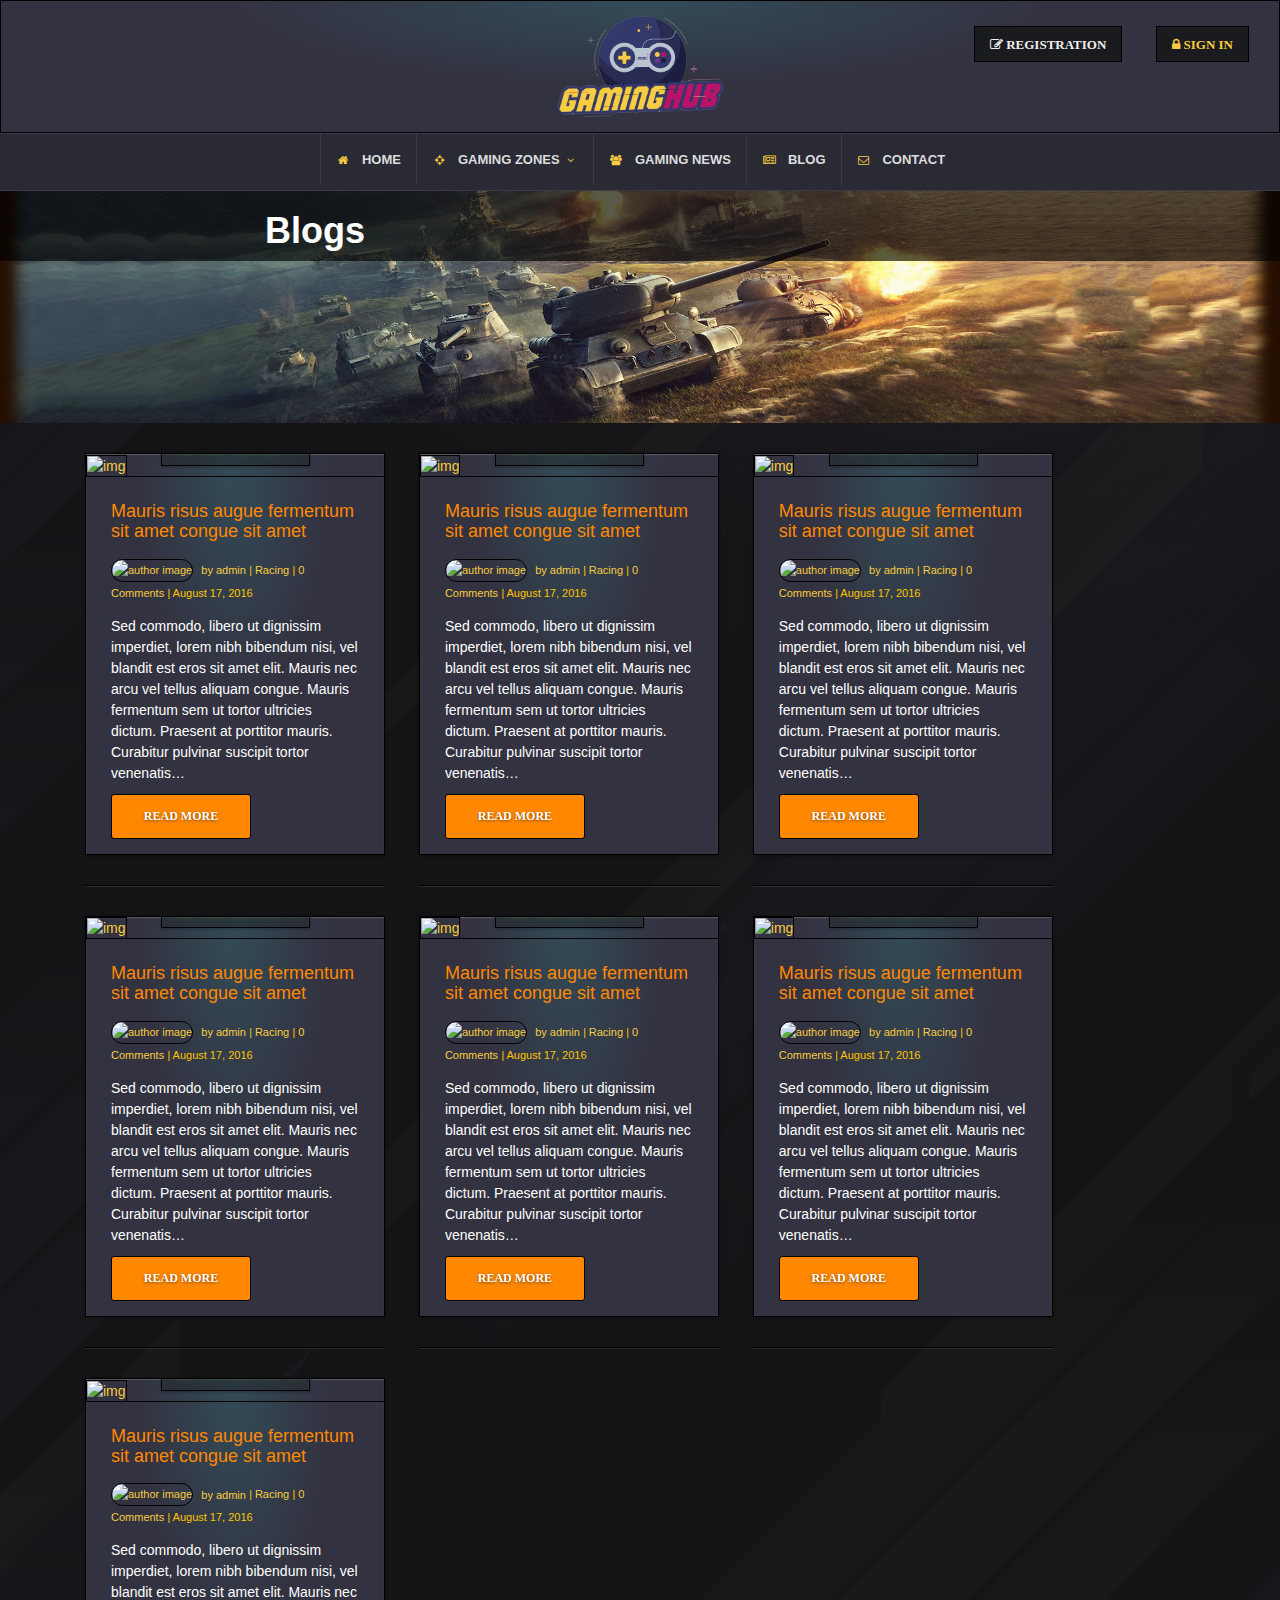
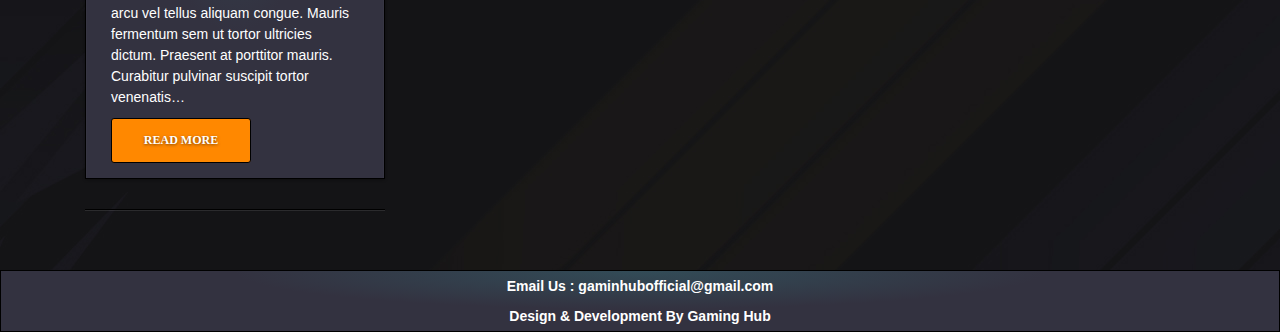
==== commit 435fb762: "layout fixed" ====
--- a/blog.html
+++ b/blog.html
@@ -22,7 +22,7 @@
    </head>
    <body>
       <!-- NAVBAR -->
-      <div class="Head-logo">
+		<div class="Head-logo">
          <div class="container-fluid">
             <div class="col-lg-12 col-md-12 no-padding header-back">
                <div class="col-lg-4 col-md-4"></div>
@@ -72,6 +72,7 @@
                </div>
             </div>
          </div>
+		</div>
          <style>
             .blog .blog-item {
             display: inline-block;
@@ -532,7 +533,6 @@
                   </div>
                </div>
             </div>
-         </div>
    </body>
 </html>
 
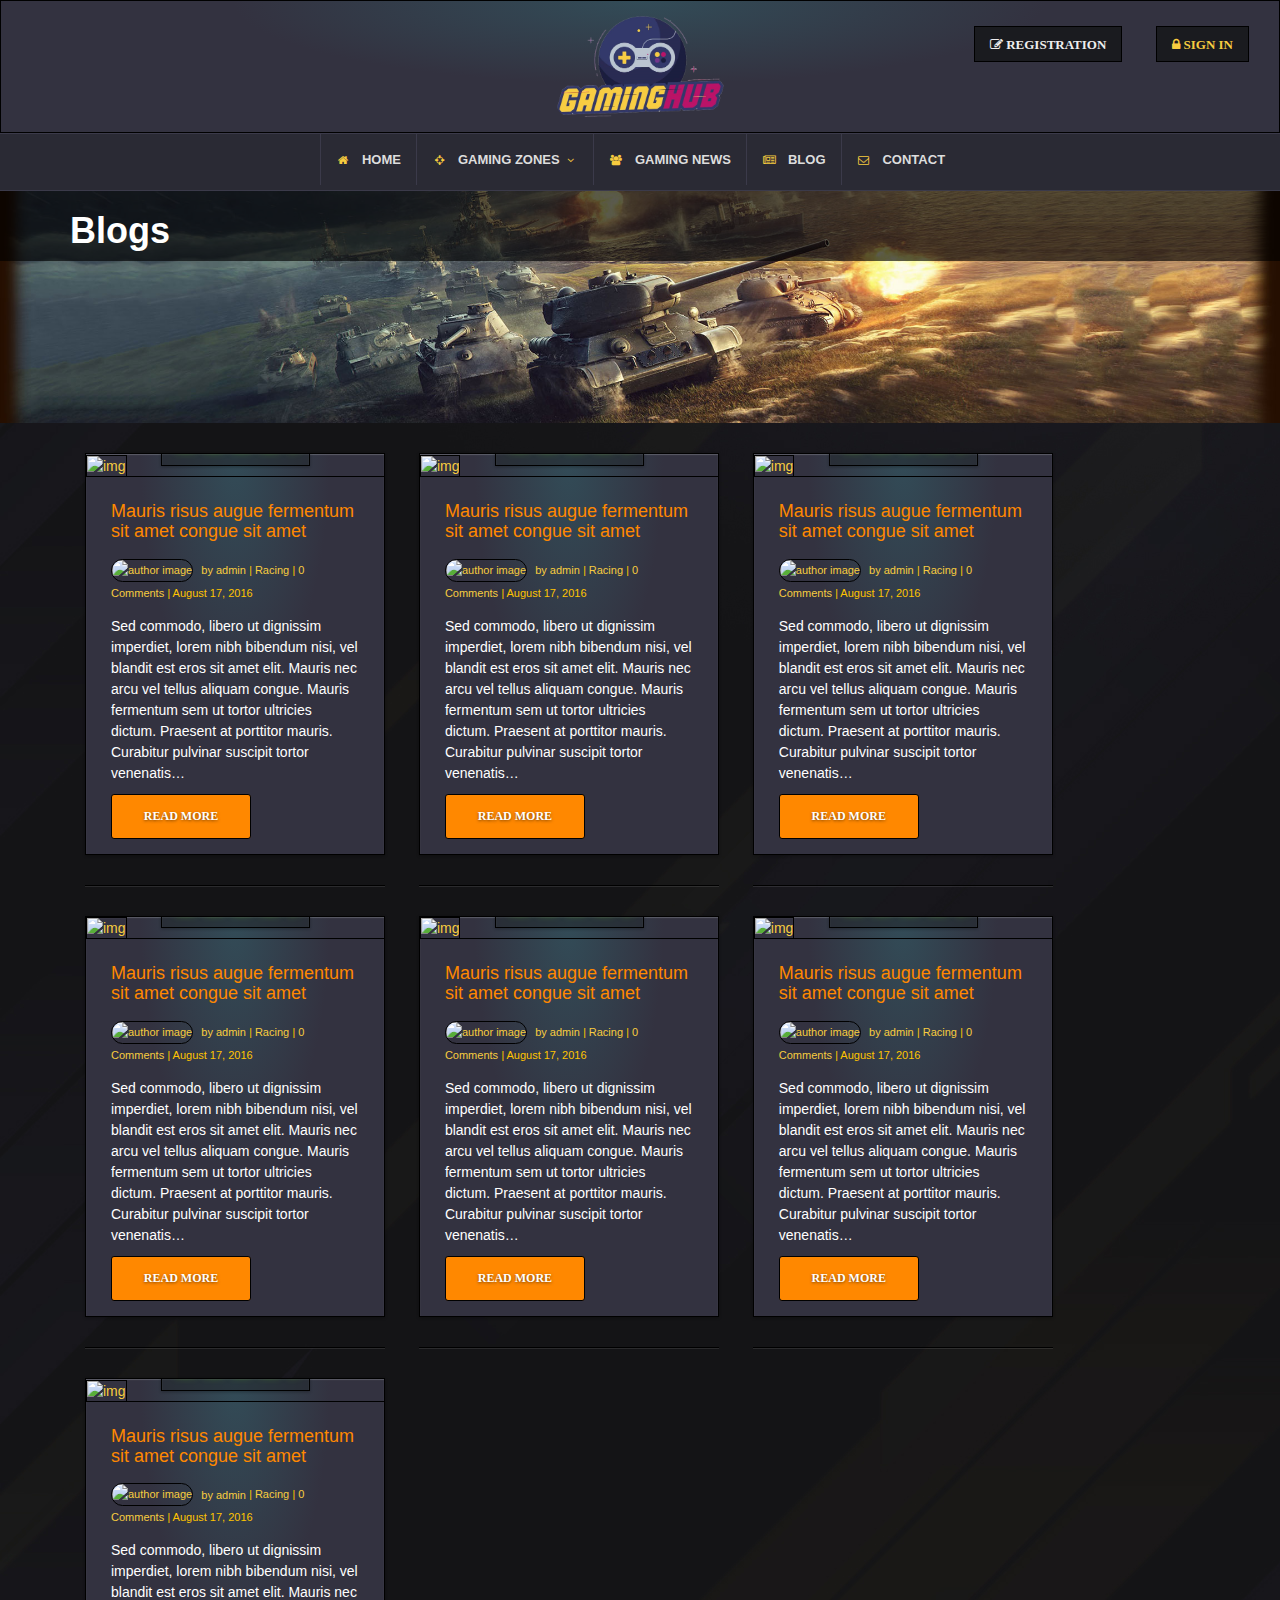
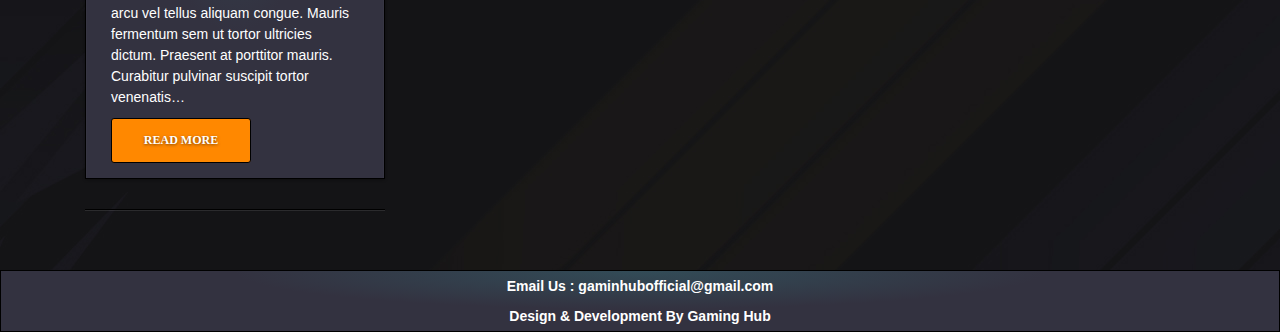
==== commit 349f31da: "layout fixed" ====
--- a/blog.html
+++ b/blog.html
@@ -226,11 +226,9 @@
                <div class="color">
                   <div class="container">
                      <div class="row">
-                        <div class="col-lg-2 col-md-2"></div>
-                        <div class="col-lg-2 col-md-8 col-sm-8">
+                        <div class="col-lg-12 col-md-12">
                            <h1>Blogs</h1>
                         </div>
-                        <div class="col-lg-2 col-md-2"></div>
                      </div>
                   </div>
                </div>
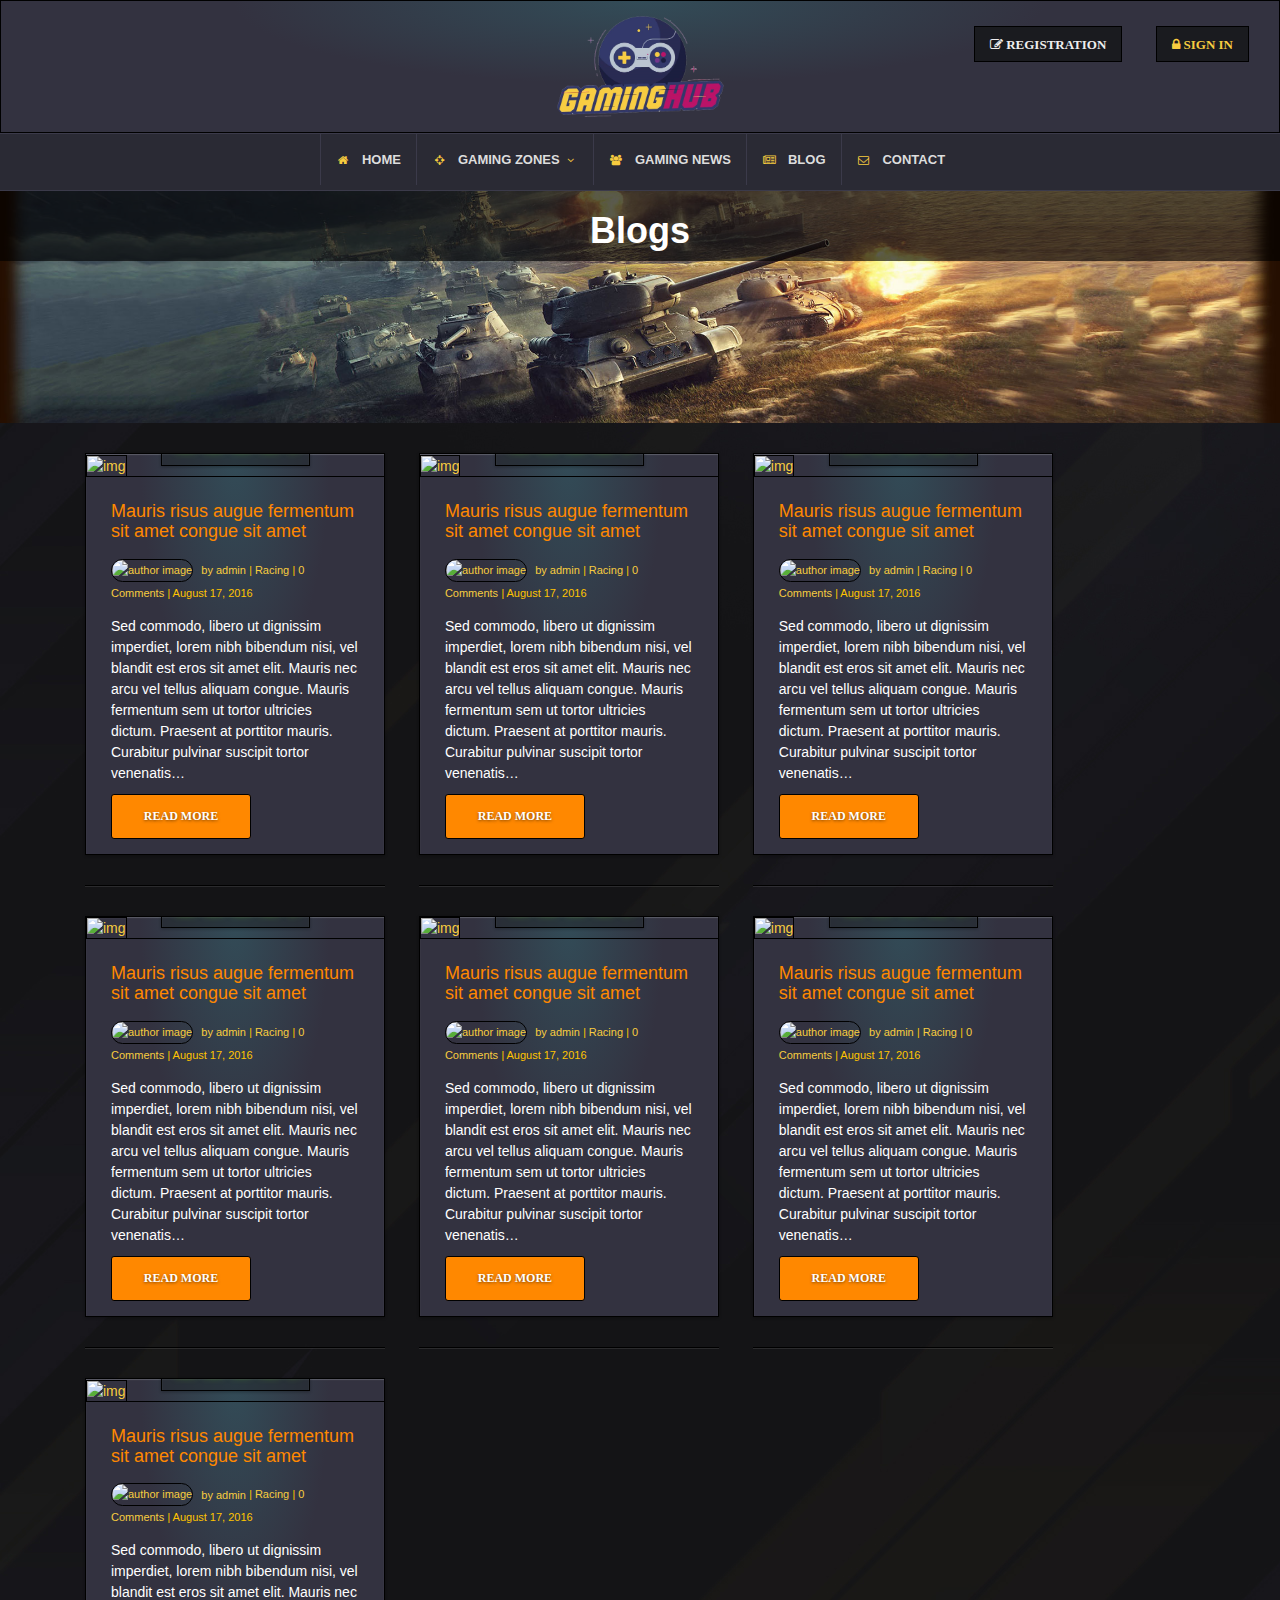
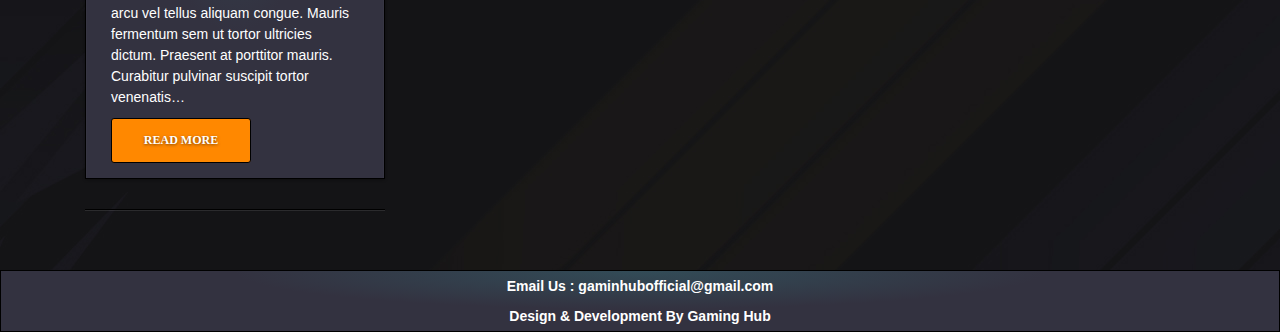
==== commit 7f7d7d6e: "issues resloved" ====
--- a/blog.html
+++ b/blog.html
@@ -73,7 +73,7 @@
             </div>
          </div>
 		</div>
-         <style>
+        <style>
             .blog .blog-item {
             display: inline-block;
             }
@@ -515,7 +515,8 @@
                   <div class="block-divider"></div>
                </div>
             </div>
-            <div class="footr footer-back">
+         </div>
+         <div class="footr footer-back">
                <div class="container">
                   <div class="row">
                      <div class="col-lg-12 col-md-12 col-sm-12 col-xs-12">
--- a/style.css
+++ b/style.css
@@ -142,6 +142,7 @@
    color: #fff;
    font-weight: 600;
    text-transform: capitalize;
+   text-align:center;
    }
    .bnn-txt p {
    color: #fff;
